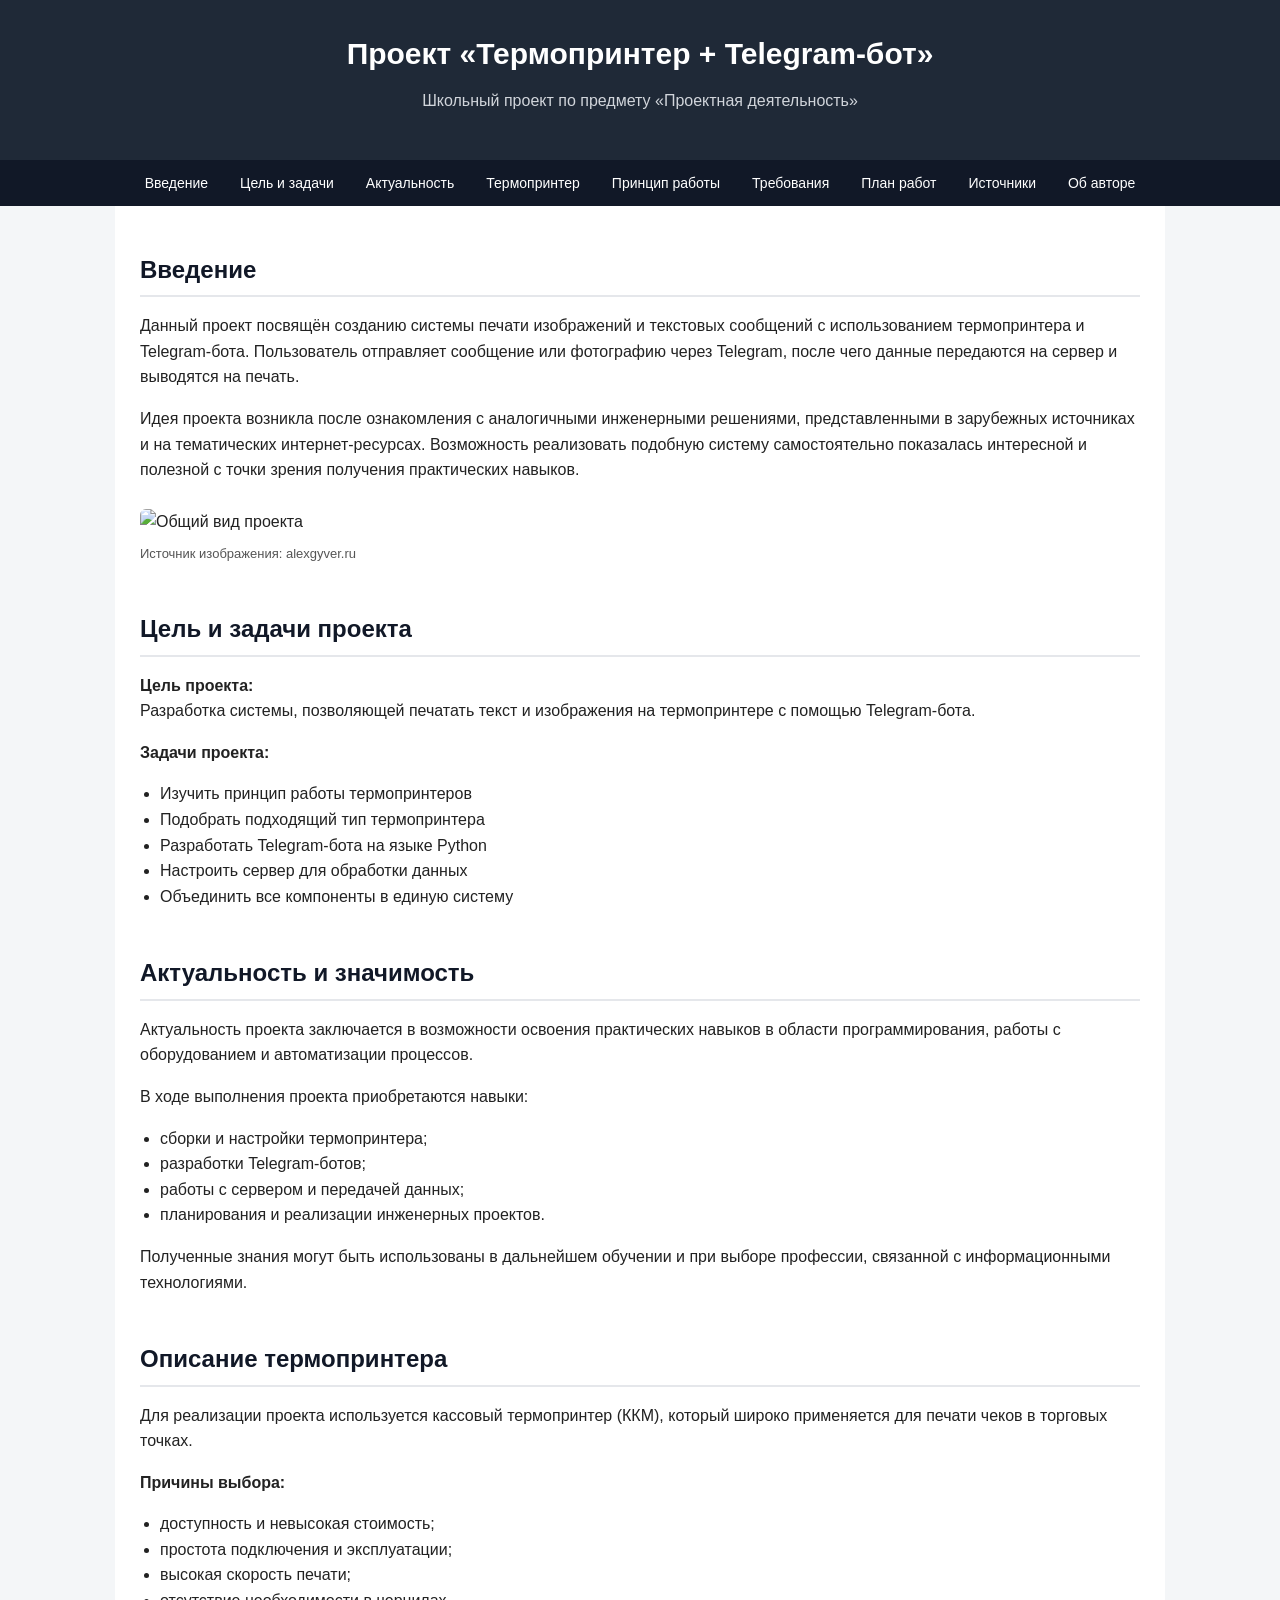
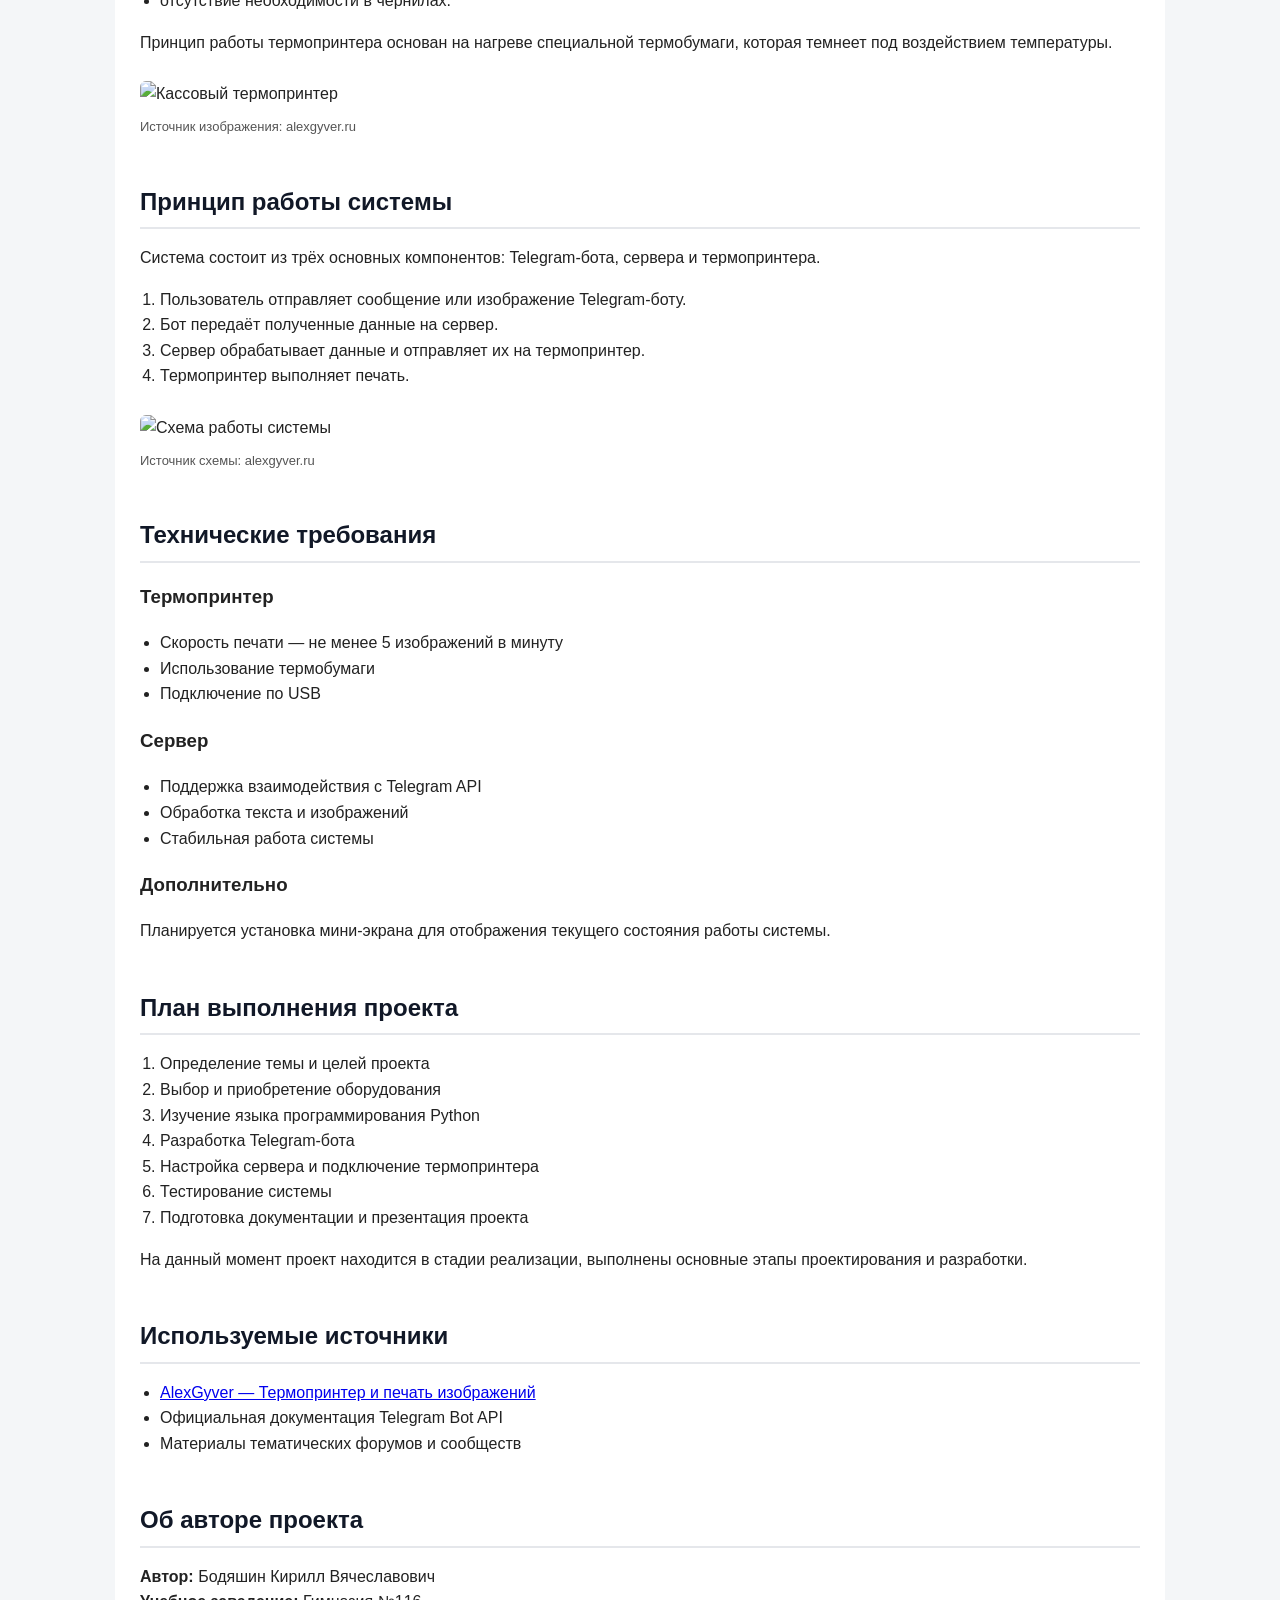
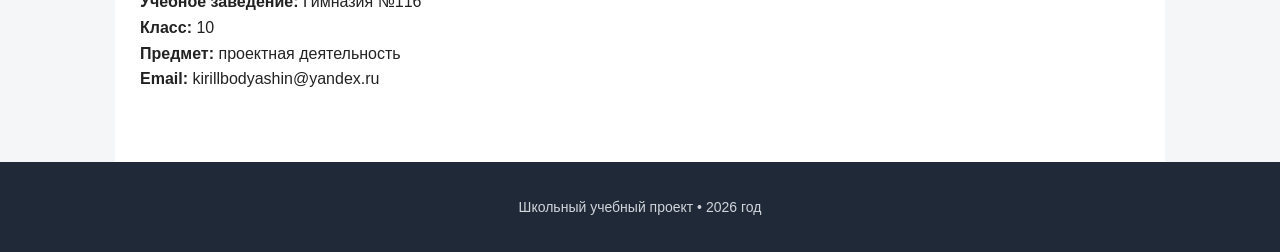
==== index.html @ ccd82d54 "Create index.html" ====
<!DOCTYPE html>
<html lang="ru">
<head>
    <meta charset="UTF-8">
    <meta name="viewport" content="width=device-width, initial-scale=1.0">
    <title>Термопринтер + Telegram-бот — школьный проект</title>

    <style>
        body {
            margin: 0;
            font-family: Arial, Helvetica, sans-serif;
            background-color: #f4f6f8;
            color: #222;
            line-height: 1.6;
        }

        header {
            background: #1f2937;
            color: #ffffff;
            padding: 30px 20px;
            text-align: center;
        }

        header h1 {
            margin: 0;
            font-size: 30px;
        }

        header p {
            margin-top: 10px;
            font-size: 16px;
            color: #d1d5db;
        }

        nav {
            background: #111827;
            display: flex;
            justify-content: center;
            flex-wrap: wrap;
        }

        nav a {
            color: #ffffff;
            text-decoration: none;
            padding: 12px 16px;
            font-size: 14px;
        }

        nav a:hover {
            background-color: #374151;
        }

        main {
            max-width: 1000px;
            margin: auto;
            background: #ffffff;
            padding: 25px;
        }

        section {
            margin-bottom: 45px;
        }

        h2 {
            color: #111827;
            border-bottom: 2px solid #e5e7eb;
            padding-bottom: 6px;
            margin-bottom: 15px;
        }

        ul, ol {
            padding-left: 20px;
        }

        img {
            max-width: 100%;
            border-radius: 6px;
            margin: 10px 0;
        }

        .caption {
            font-size: 13px;
            color: #555;
        }

        footer {
            background: #1f2937;
            color: #d1d5db;
            text-align: center;
            padding: 20px;
            font-size: 14px;
        }
    </style>
</head>

<body>

<header>
    <h1>Проект «Термопринтер + Telegram-бот»</h1>
    <p>Школьный проект по предмету «Проектная деятельность»</p>
</header>

<nav>
    <a href="#intro">Введение</a>
    <a href="#goal">Цель и задачи</a>
    <a href="#relevance">Актуальность</a>
    <a href="#printer">Термопринтер</a>
    <a href="#system">Принцип работы</a>
    <a href="#requirements">Требования</a>
    <a href="#plan">План работ</a>
    <a href="#sources">Источники</a>
    <a href="#author">Об авторе</a>
</nav>

<main>

<section id="intro">
    <h2>Введение</h2>
    <p>
        Данный проект посвящён созданию системы печати изображений и текстовых сообщений
        с использованием термопринтера и Telegram-бота. Пользователь отправляет сообщение
        или фотографию через Telegram, после чего данные передаются на сервер и выводятся
        на печать.
    </p>
    <p>
        Идея проекта возникла после ознакомления с аналогичными инженерными решениями,
        представленными в зарубежных источниках и на тематических интернет-ресурсах.
        Возможность реализовать подобную систему самостоятельно показалась интересной
        и полезной с точки зрения получения практических навыков.
    </p>

    <!-- Вставь изображение проекта -->
    <img src="images/project.jpg" alt="Общий вид проекта">
    <div class="caption">Источник изображения: alexgyver.ru</div>
</section>

<section id="goal">
    <h2>Цель и задачи проекта</h2>

    <p><strong>Цель проекта:</strong><br>
        Разработка системы, позволяющей печатать текст и изображения на термопринтере
        с помощью Telegram-бота.
    </p>

    <p><strong>Задачи проекта:</strong></p>
    <ul>
        <li>Изучить принцип работы термопринтеров</li>
        <li>Подобрать подходящий тип термопринтера</li>
        <li>Разработать Telegram-бота на языке Python</li>
        <li>Настроить сервер для обработки данных</li>
        <li>Объединить все компоненты в единую систему</li>
    </ul>
</section>

<section id="relevance">
    <h2>Актуальность и значимость</h2>

    <p>
        Актуальность проекта заключается в возможности освоения практических навыков
        в области программирования, работы с оборудованием и автоматизации процессов.
    </p>

    <p>
        В ходе выполнения проекта приобретаются навыки:
    </p>
    <ul>
        <li>сборки и настройки термопринтера;</li>
        <li>разработки Telegram-ботов;</li>
        <li>работы с сервером и передачей данных;</li>
        <li>планирования и реализации инженерных проектов.</li>
    </ul>

    <p>
        Полученные знания могут быть использованы в дальнейшем обучении и при выборе
        профессии, связанной с информационными технологиями.
    </p>
</section>

<section id="printer">
    <h2>Описание термопринтера</h2>

    <p>
        Для реализации проекта используется кассовый термопринтер (ККМ),
        который широко применяется для печати чеков в торговых точках.
    </p>

    <p><strong>Причины выбора:</strong></p>
    <ul>
        <li>доступность и невысокая стоимость;</li>
        <li>простота подключения и эксплуатации;</li>
        <li>высокая скорость печати;</li>
        <li>отсутствие необходимости в чернилах.</li>
    </ul>

    <p>
        Принцип работы термопринтера основан на нагреве специальной термобумаги,
        которая темнеет под воздействием температуры.
    </p>

    <!-- Фото принтера -->
    <img src="images/printer.jpg" alt="Кассовый термопринтер">
    <div class="caption">Источник изображения: alexgyver.ru</div>
</section>

<section id="system">
    <h2>Принцип работы системы</h2>

    <p>
        Система состоит из трёх основных компонентов: Telegram-бота, сервера
        и термопринтера.
    </p>

    <ol>
        <li>Пользователь отправляет сообщение или изображение Telegram-боту.</li>
        <li>Бот передаёт полученные данные на сервер.</li>
        <li>Сервер обрабатывает данные и отправляет их на термопринтер.</li>
        <li>Термопринтер выполняет печать.</li>
    </ol>

    <!-- Схема -->
    <img src="images/scheme.jpg" alt="Схема работы системы">
    <div class="caption">Источник схемы: alexgyver.ru</div>
</section>

<section id="requirements">
    <h2>Технические требования</h2>

    <h3>Термопринтер</h3>
    <ul>
        <li>Скорость печати — не менее 5 изображений в минуту</li>
        <li>Использование термобумаги</li>
        <li>Подключение по USB</li>
    </ul>

    <h3>Сервер</h3>
    <ul>
        <li>Поддержка взаимодействия с Telegram API</li>
        <li>Обработка текста и изображений</li>
        <li>Стабильная работа системы</li>
    </ul>

    <h3>Дополнительно</h3>
    <p>
        Планируется установка мини-экрана для отображения текущего состояния работы системы.
    </p>
</section>

<section id="plan">
    <h2>План выполнения проекта</h2>

    <ol>
        <li>Определение темы и целей проекта</li>
        <li>Выбор и приобретение оборудования</li>
        <li>Изучение языка программирования Python</li>
        <li>Разработка Telegram-бота</li>
        <li>Настройка сервера и подключение термопринтера</li>
        <li>Тестирование системы</li>
        <li>Подготовка документации и презентация проекта</li>
    </ol>

    <p>
        На данный момент проект находится в стадии реализации,
        выполнены основные этапы проектирования и разработки.
    </p>
</section>

<section id="sources">
    <h2>Используемые источники</h2>

    <ul>
        <li>
            <a href="https://alexgyver.ru/printer1/" target="_blank">
                AlexGyver — Термопринтер и печать изображений
            </a>
        </li>
        <li>Официальная документация Telegram Bot API</li>
        <li>Материалы тематических форумов и сообществ</li>
    </ul>
</section>

<section id="author">
    <h2>Об авторе проекта</h2>

    <p>
        <strong>Автор:</strong> Бодяшин Кирилл Вячеславович<br>
        <strong>Учебное заведение:</strong> Гимназия №116<br>
        <strong>Класс:</strong> 10<br>
        <strong>Предмет:</strong> проектная деятельность<br>
        <strong>Email:</strong> kirillbodyashin@yandex.ru
    </p>
</section>

</main>

<footer>
    <p>Школьный учебный проект • 2026 год</p>
</footer>

</body>
</html>
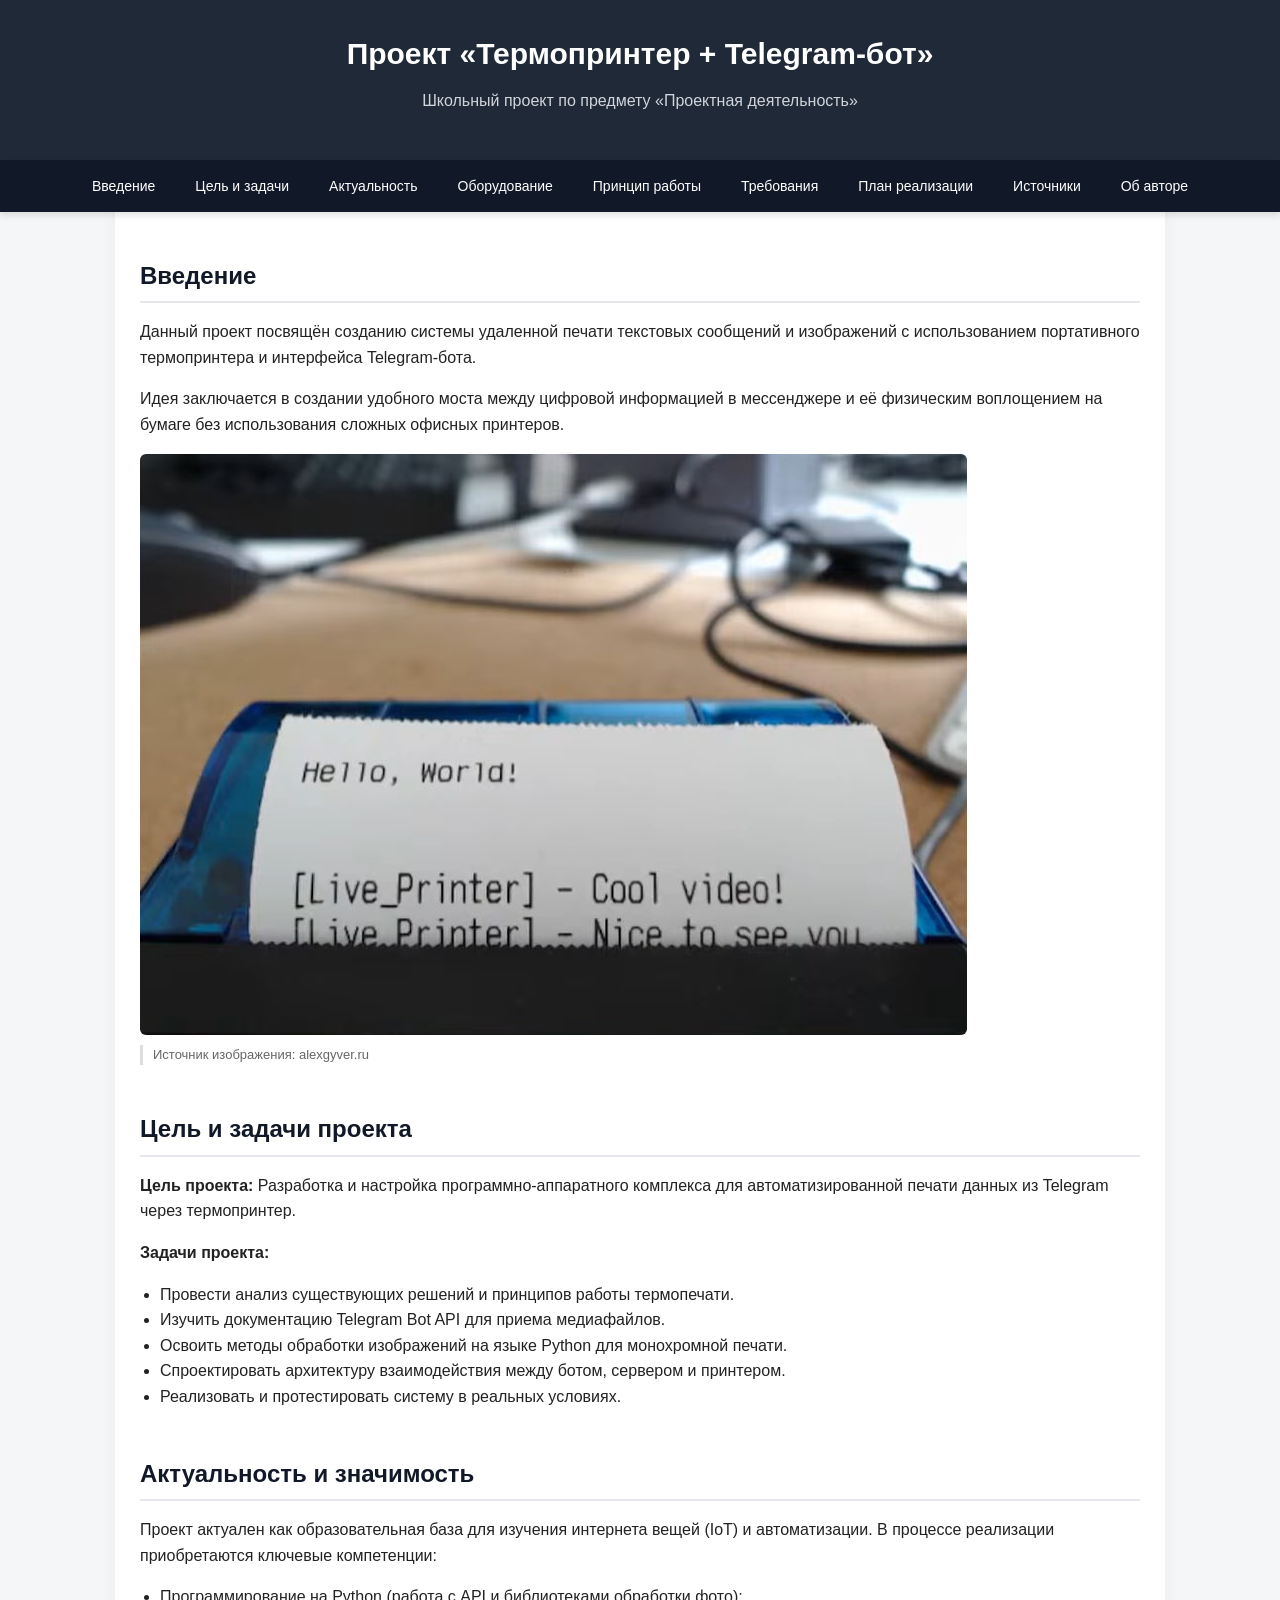
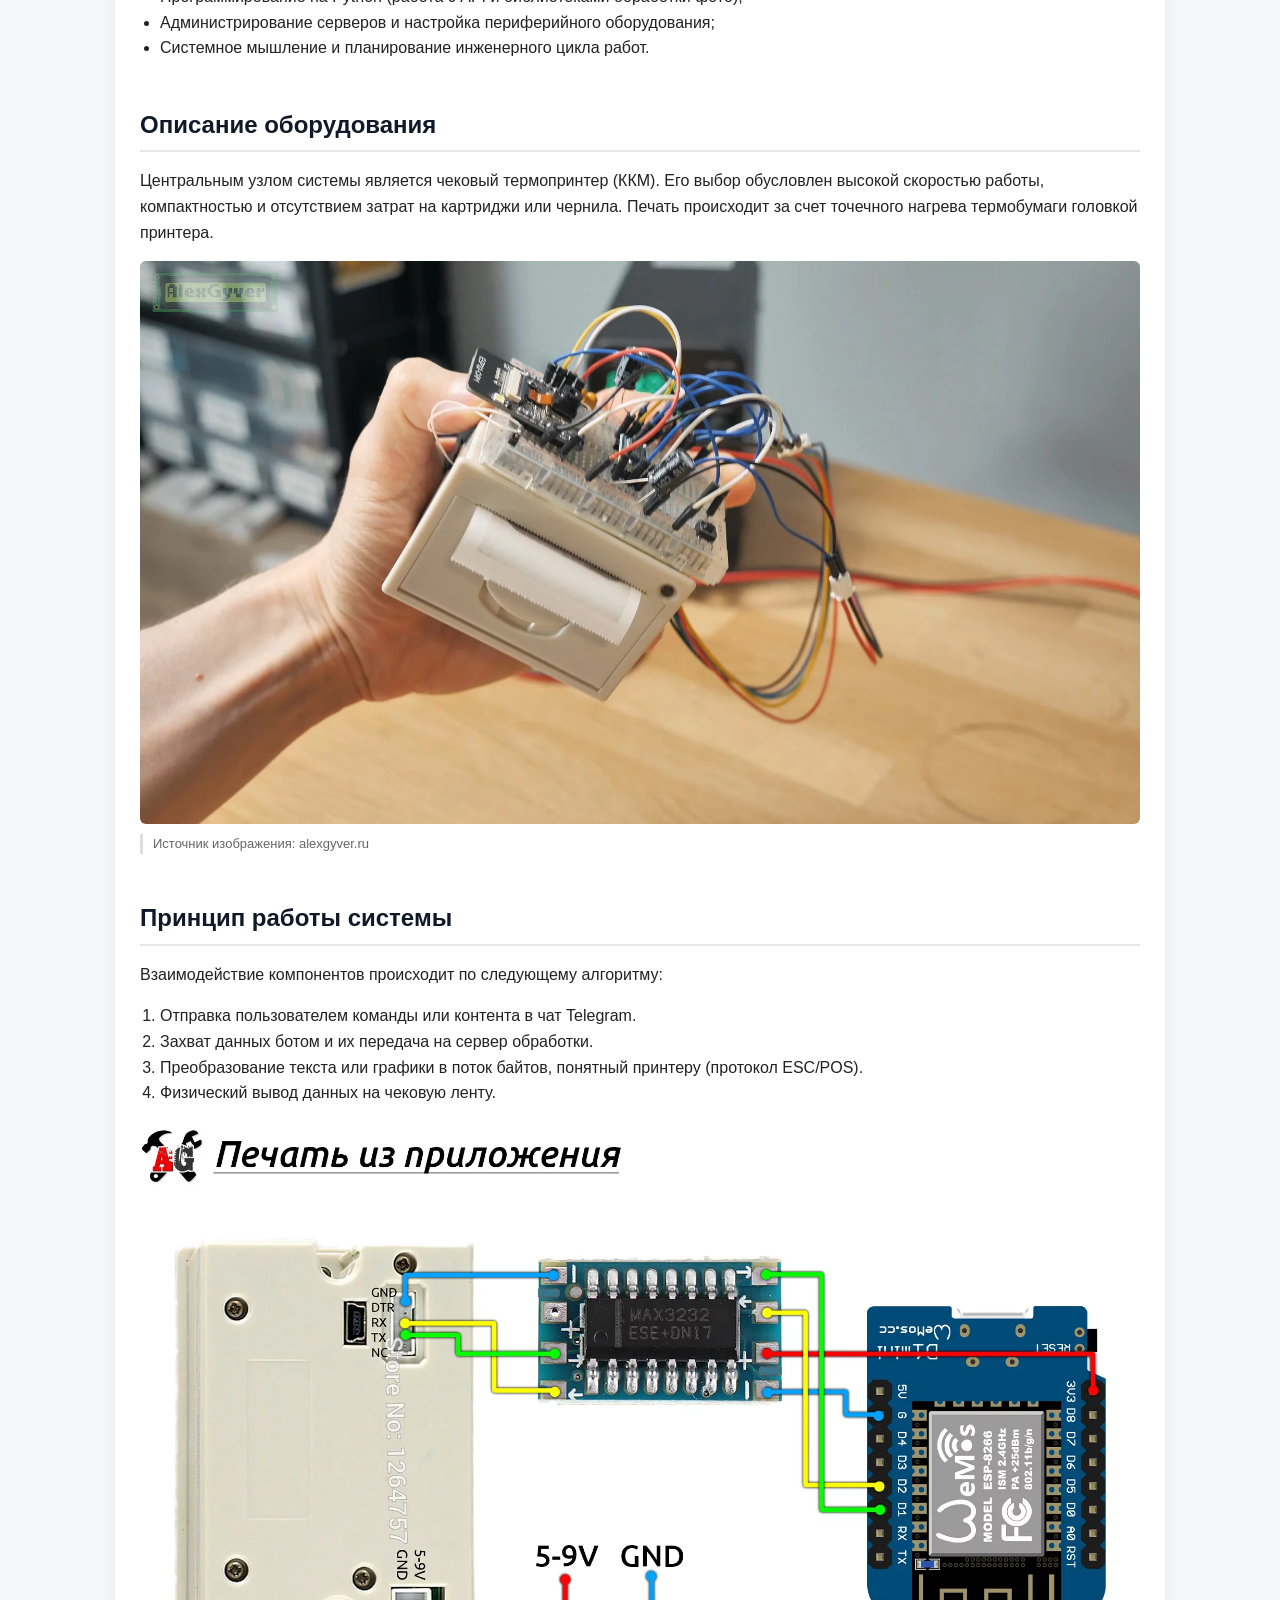
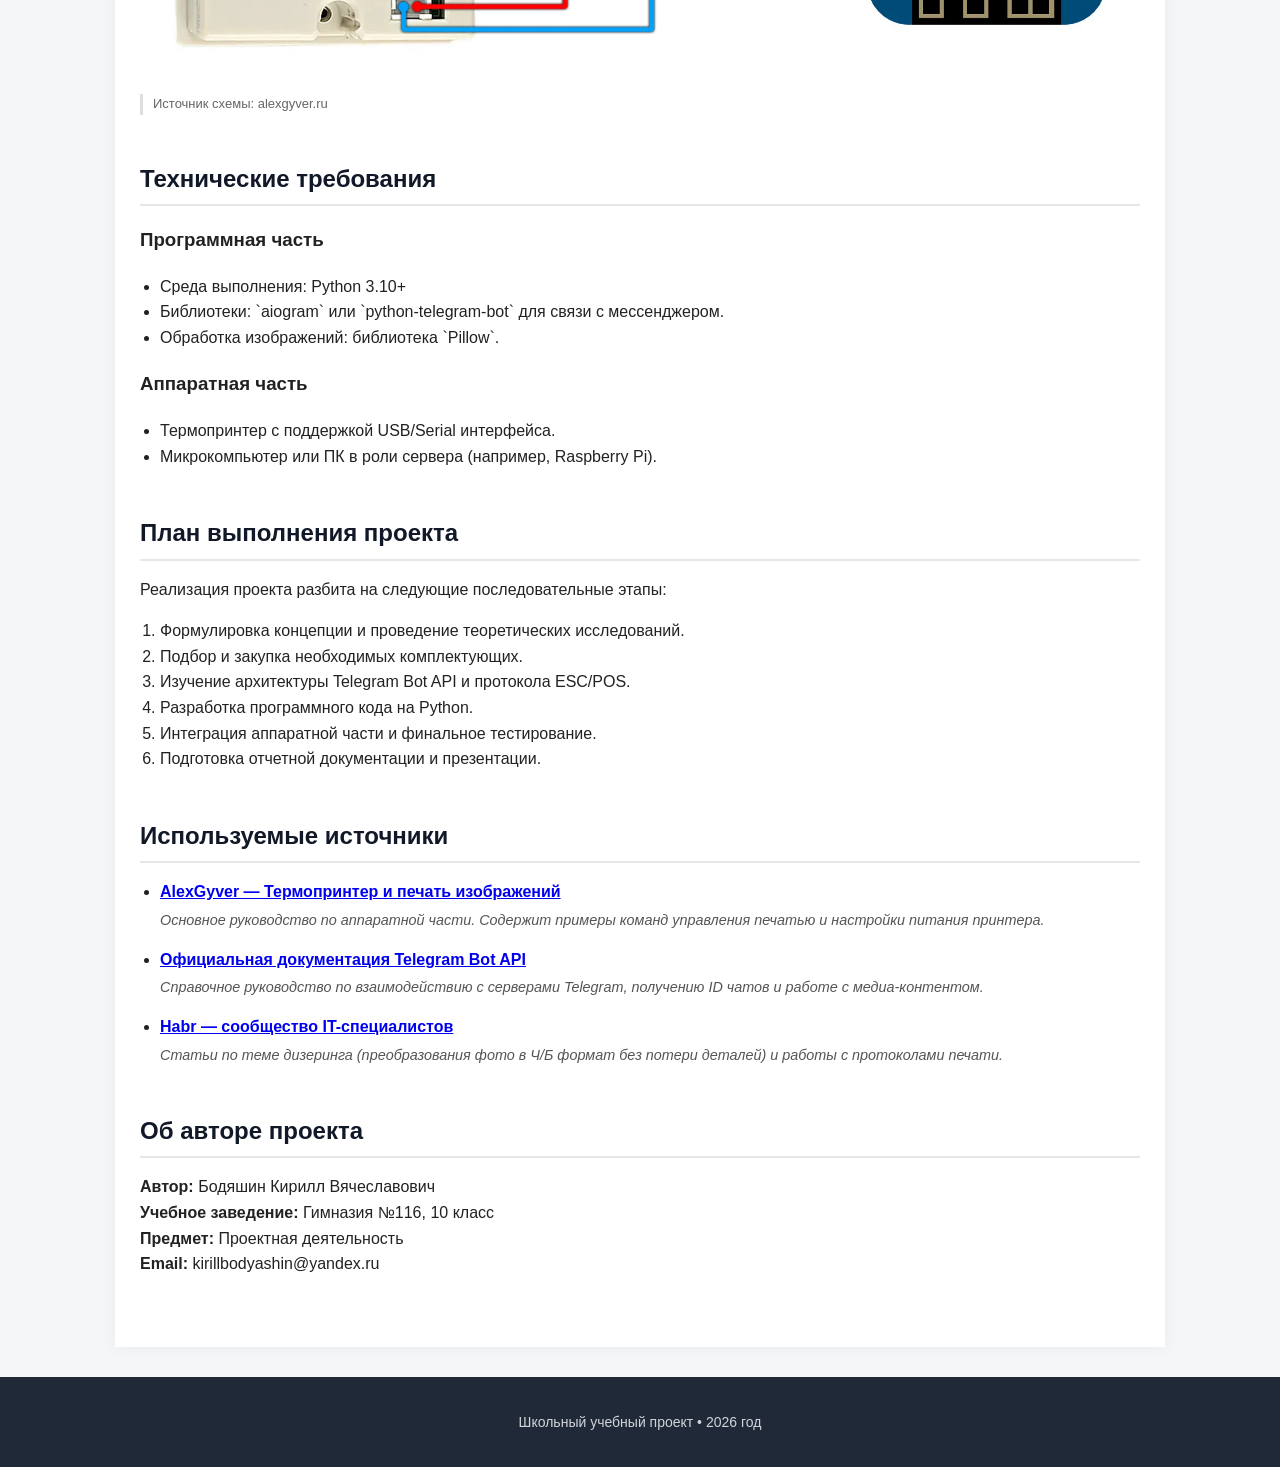
==== commit 1f119852: "Update index.html" ====
--- a/index.html
+++ b/index.html
@@ -6,6 +6,10 @@
     <title>Термопринтер + Telegram-бот — школьный проект</title>
 
     <style>
+        html {
+            scroll-behavior: smooth;
+        }
+
         body {
             margin: 0;
             font-family: Arial, Helvetica, sans-serif;
@@ -37,13 +41,18 @@
             display: flex;
             justify-content: center;
             flex-wrap: wrap;
+            position: sticky;
+            top: 0;
+            z-index: 1000;
+            box-shadow: 0 4px 6px rgba(0,0,0,0.1);
         }
 
         nav a {
             color: #ffffff;
             text-decoration: none;
-            padding: 12px 16px;
+            padding: 15px 20px;
             font-size: 14px;
+            transition: background 0.3s;
         }
 
         nav a:hover {
@@ -55,10 +64,12 @@
             margin: auto;
             background: #ffffff;
             padding: 25px;
+            box-shadow: 0 0 15px rgba(0,0,0,0.05);
         }
 
         section {
             margin-bottom: 45px;
+            scroll-margin-top: 70px; 
         }
 
         h2 {
@@ -72,15 +83,31 @@
             padding-left: 20px;
         }
 
+        .source-list li {
+            margin-bottom: 15px;
+        }
+        
+        .source-desc {
+            display: block;
+            font-size: 0.9em;
+            color: #555;
+            margin-top: 4px;
+            font-style: italic;
+        }
+
         img {
             max-width: 100%;
             border-radius: 6px;
             margin: 10px 0;
+            display: block;
         }
 
         .caption {
             font-size: 13px;
-            color: #555;
+            color: #666;
+            margin-bottom: 10px;
+            border-left: 3px solid #ddd;
+            padding-left: 10px;
         }
 
         footer {
@@ -89,6 +116,12 @@
             text-align: center;
             padding: 20px;
             font-size: 14px;
+            margin-top: 30px;
+        }
+        
+        footer a {
+            color: #9ca3af;
+            text-decoration: none;
         }
     </style>
 </head>
@@ -104,10 +137,10 @@
     <a href="#intro">Введение</a>
     <a href="#goal">Цель и задачи</a>
     <a href="#relevance">Актуальность</a>
-    <a href="#printer">Термопринтер</a>
+    <a href="#printer">Оборудование</a>
     <a href="#system">Принцип работы</a>
     <a href="#requirements">Требования</a>
-    <a href="#plan">План работ</a>
+    <a href="#plan">План реализации</a>
     <a href="#sources">Источники</a>
     <a href="#author">Об авторе</a>
 </nav>
@@ -117,19 +150,14 @@
 <section id="intro">
     <h2>Введение</h2>
     <p>
-        Данный проект посвящён созданию системы печати изображений и текстовых сообщений
-        с использованием термопринтера и Telegram-бота. Пользователь отправляет сообщение
-        или фотографию через Telegram, после чего данные передаются на сервер и выводятся
-        на печать.
-    </p>
-    <p>
-        Идея проекта возникла после ознакомления с аналогичными инженерными решениями,
-        представленными в зарубежных источниках и на тематических интернет-ресурсах.
-        Возможность реализовать подобную систему самостоятельно показалась интересной
-        и полезной с точки зрения получения практических навыков.
-    </p>
-
-    <!-- Вставь изображение проекта -->
+        Данный проект посвящён созданию системы удаленной печати текстовых сообщений и изображений 
+        с использованием портативного термопринтера и интерфейса Telegram-бота. 
+    </p>
+    <p>
+        Идея заключается в создании удобного моста между цифровой информацией в мессенджере 
+        и её физическим воплощением на бумаге без использования сложных офисных принтеров.
+    </p>
+
     <img src="images/project.jpg" alt="Общий вид проекта">
     <div class="caption">Источник изображения: alexgyver.ru</div>
 </section>
@@ -137,18 +165,15 @@
 <section id="goal">
     <h2>Цель и задачи проекта</h2>
 
-    <p><strong>Цель проекта:</strong><br>
-        Разработка системы, позволяющей печатать текст и изображения на термопринтере
-        с помощью Telegram-бота.
-    </p>
+    <p><strong>Цель проекта:</strong> Разработка и настройка программно-аппаратного комплекса для автоматизированной печати данных из Telegram через термопринтер.</p>
 
     <p><strong>Задачи проекта:</strong></p>
     <ul>
-        <li>Изучить принцип работы термопринтеров</li>
-        <li>Подобрать подходящий тип термопринтера</li>
-        <li>Разработать Telegram-бота на языке Python</li>
-        <li>Настроить сервер для обработки данных</li>
-        <li>Объединить все компоненты в единую систему</li>
+        <li>Провести анализ существующих решений и принципов работы термопечати.</li>
+        <li>Изучить документацию Telegram Bot API для приема медиафайлов.</li>
+        <li>Освоить методы обработки изображений на языке Python для монохромной печати.</li>
+        <li>Спроектировать архитектуру взаимодействия между ботом, сервером и принтером.</li>
+        <li>Реализовать и протестировать систему в реальных условиях.</li>
     </ul>
 </section>
 
@@ -156,48 +181,25 @@
     <h2>Актуальность и значимость</h2>
 
     <p>
-        Актуальность проекта заключается в возможности освоения практических навыков
-        в области программирования, работы с оборудованием и автоматизации процессов.
-    </p>
-
-    <p>
-        В ходе выполнения проекта приобретаются навыки:
-    </p>
-    <ul>
-        <li>сборки и настройки термопринтера;</li>
-        <li>разработки Telegram-ботов;</li>
-        <li>работы с сервером и передачей данных;</li>
-        <li>планирования и реализации инженерных проектов.</li>
-    </ul>
-
-    <p>
-        Полученные знания могут быть использованы в дальнейшем обучении и при выборе
-        профессии, связанной с информационными технологиями.
-    </p>
+        Проект актуален как образовательная база для изучения интернета вещей (IoT) и автоматизации. 
+        В процессе реализации приобретаются ключевые компетенции:
+    </p>
+    <ul>
+        <li>Программирование на Python (работа с API и библиотеками обработки фото);</li>
+        <li>Администрирование серверов и настройка периферийного оборудования;</li>
+        <li>Системное мышление и планирование инженерного цикла работ.</li>
+    </ul>
 </section>
 
 <section id="printer">
-    <h2>Описание термопринтера</h2>
-
-    <p>
-        Для реализации проекта используется кассовый термопринтер (ККМ),
-        который широко применяется для печати чеков в торговых точках.
-    </p>
-
-    <p><strong>Причины выбора:</strong></p>
-    <ul>
-        <li>доступность и невысокая стоимость;</li>
-        <li>простота подключения и эксплуатации;</li>
-        <li>высокая скорость печати;</li>
-        <li>отсутствие необходимости в чернилах.</li>
-    </ul>
-
-    <p>
-        Принцип работы термопринтера основан на нагреве специальной термобумаги,
-        которая темнеет под воздействием температуры.
-    </p>
-
-    <!-- Фото принтера -->
+    <h2>Описание оборудования</h2>
+
+    <p>
+        Центральным узлом системы является чековый термопринтер (ККМ). Его выбор обусловлен 
+        высокой скоростью работы, компактностью и отсутствием затрат на картриджи или чернила. 
+        Печать происходит за счет точечного нагрева термобумаги головкой принтера.
+    </p>
+
     <img src="images/printer.jpg" alt="Кассовый термопринтер">
     <div class="caption">Источник изображения: alexgyver.ru</div>
 </section>
@@ -205,19 +207,14 @@
 <section id="system">
     <h2>Принцип работы системы</h2>
 
-    <p>
-        Система состоит из трёх основных компонентов: Telegram-бота, сервера
-        и термопринтера.
-    </p>
-
+    <p>Взаимодействие компонентов происходит по следующему алгоритму:</p>
     <ol>
-        <li>Пользователь отправляет сообщение или изображение Telegram-боту.</li>
-        <li>Бот передаёт полученные данные на сервер.</li>
-        <li>Сервер обрабатывает данные и отправляет их на термопринтер.</li>
-        <li>Термопринтер выполняет печать.</li>
+        <li>Отправка пользователем команды или контента в чат Telegram.</li>
+        <li>Захват данных ботом и их передача на сервер обработки.</li>
+        <li>Преобразование текста или графики в поток байтов, понятный принтеру (протокол ESC/POS).</li>
+        <li>Физический вывод данных на чековую ленту.</li>
     </ol>
 
-    <!-- Схема -->
     <img src="images/scheme.jpg" alt="Схема работы системы">
     <div class="caption">Источник схемы: alexgyver.ru</div>
 </section>
@@ -225,56 +222,49 @@
 <section id="requirements">
     <h2>Технические требования</h2>
 
-    <h3>Термопринтер</h3>
-    <ul>
-        <li>Скорость печати — не менее 5 изображений в минуту</li>
-        <li>Использование термобумаги</li>
-        <li>Подключение по USB</li>
-    </ul>
-
-    <h3>Сервер</h3>
-    <ul>
-        <li>Поддержка взаимодействия с Telegram API</li>
-        <li>Обработка текста и изображений</li>
-        <li>Стабильная работа системы</li>
-    </ul>
-
-    <h3>Дополнительно</h3>
-    <p>
-        Планируется установка мини-экрана для отображения текущего состояния работы системы.
-    </p>
+    <h3>Программная часть</h3>
+    <ul>
+        <li>Среда выполнения: Python 3.10+</li>
+        <li>Библиотеки: `aiogram` или `python-telegram-bot` для связи с мессенджером.</li>
+        <li>Обработка изображений: библиотека `Pillow`.</li>
+    </ul>
+
+    <h3>Аппаратная часть</h3>
+    <ul>
+        <li>Термопринтер с поддержкой USB/Serial интерфейса.</li>
+        <li>Микрокомпьютер или ПК в роли сервера (например, Raspberry Pi).</li>
+    </ul>
 </section>
 
 <section id="plan">
     <h2>План выполнения проекта</h2>
-
+    <p>Реализация проекта разбита на следующие последовательные этапы:</p>
     <ol>
-        <li>Определение темы и целей проекта</li>
-        <li>Выбор и приобретение оборудования</li>
-        <li>Изучение языка программирования Python</li>
-        <li>Разработка Telegram-бота</li>
-        <li>Настройка сервера и подключение термопринтера</li>
-        <li>Тестирование системы</li>
-        <li>Подготовка документации и презентация проекта</li>
+        <li>Формулировка концепции и проведение теоретических исследований.</li>
+        <li>Подбор и закупка необходимых комплектующих.</li>
+        <li>Изучение архитектуры Telegram Bot API и протокола ESC/POS.</li>
+        <li>Разработка программного кода на Python.</li>
+        <li>Интеграция аппаратной части и финальное тестирование.</li>
+        <li>Подготовка отчетной документации и презентации.</li>
     </ol>
-
-    <p>
-        На данный момент проект находится в стадии реализации,
-        выполнены основные этапы проектирования и разработки.
-    </p>
 </section>
 
 <section id="sources">
     <h2>Используемые источники</h2>
 
-    <ul>
+    <ul class="source-list">
         <li>
-            <a href="https://alexgyver.ru/printer1/" target="_blank">
-                AlexGyver — Термопринтер и печать изображений
-            </a>
+            <a href="https://alexgyver.ru/printer1/" target="_blank"><strong>AlexGyver — Термопринтер и печать изображений</strong></a>
+            <span class="source-desc">Основное руководство по аппаратной части. Содержит примеры команд управления печатью и настройки питания принтера.</span>
         </li>
-        <li>Официальная документация Telegram Bot API</li>
-        <li>Материалы тематических форумов и сообществ</li>
+        <li>
+            <a href="https://core.telegram.org/bots/api" target="_blank"><strong>Официальная документация Telegram Bot API</strong></a>
+            <span class="source-desc">Справочное руководство по взаимодействию с серверами Telegram, получению ID чатов и работе с медиа-контентом.</span>
+        </li>
+        <li>
+            <a href="https://habr.com/" target="_blank"><strong>Habr — сообщество IT-специалистов</strong></a>
+            <span class="source-desc">Статьи по теме дизеринга (преобразования фото в Ч/Б формат без потери деталей) и работы с протоколами печати.</span>
+        </li>
     </ul>
 </section>
 
@@ -283,9 +273,8 @@
 
     <p>
         <strong>Автор:</strong> Бодяшин Кирилл Вячеславович<br>
-        <strong>Учебное заведение:</strong> Гимназия №116<br>
-        <strong>Класс:</strong> 10<br>
-        <strong>Предмет:</strong> проектная деятельность<br>
+        <strong>Учебное заведение:</strong> Гимназия №116, 10 класс<br>
+        <strong>Предмет:</strong> Проектная деятельность<br>
         <strong>Email:</strong> kirillbodyashin@yandex.ru
     </p>
 </section>
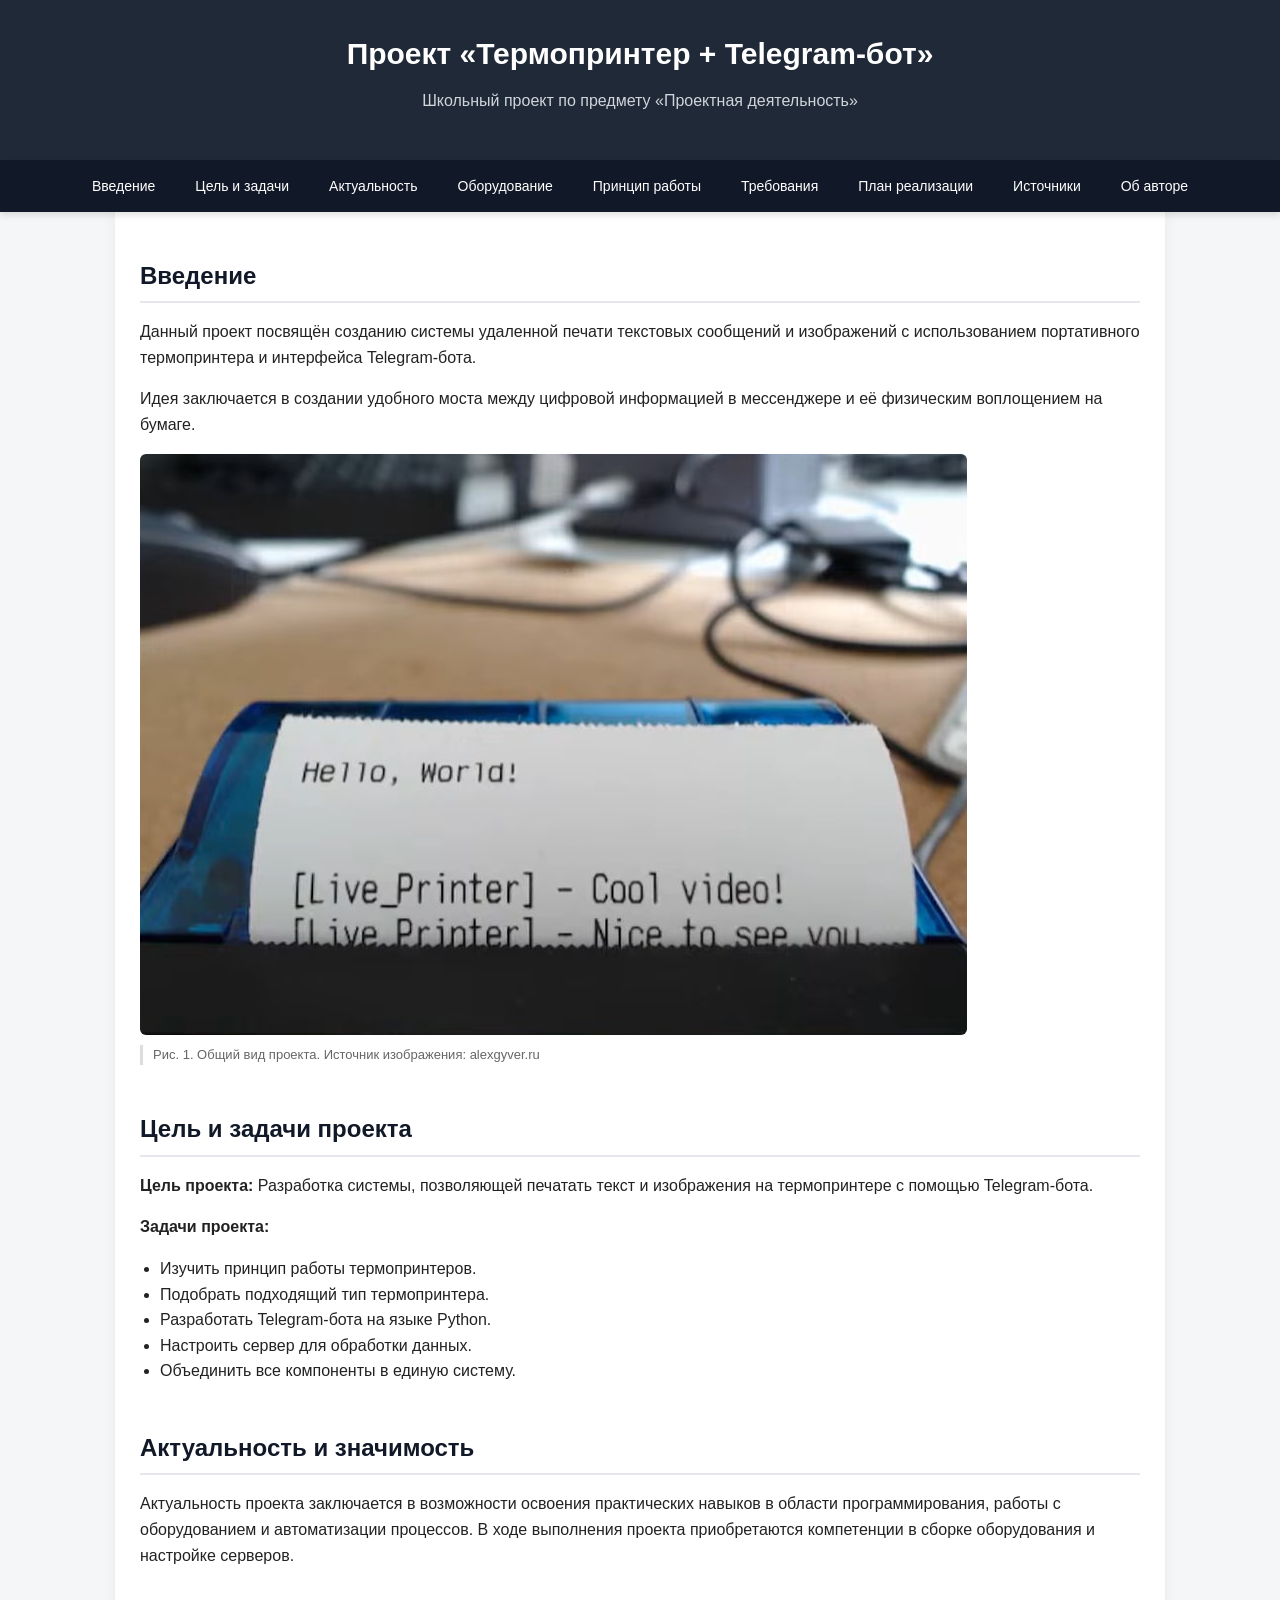
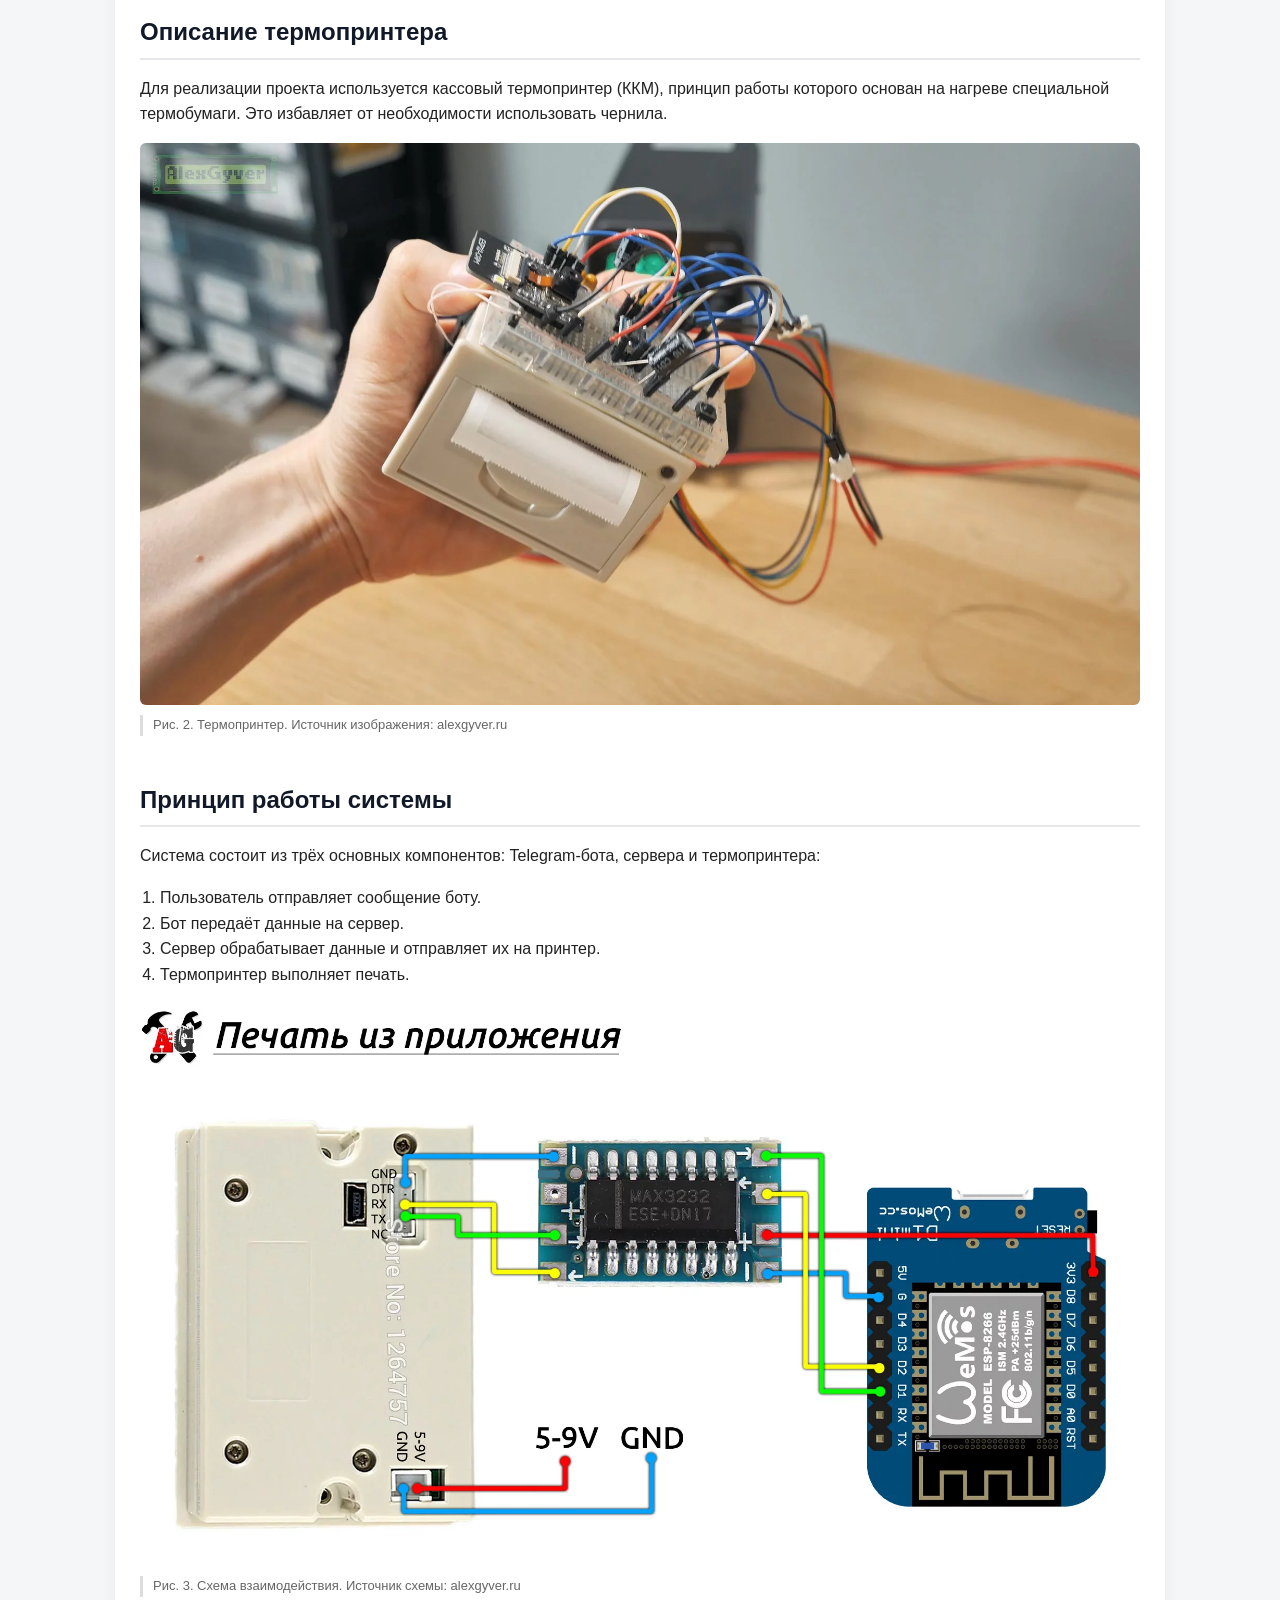
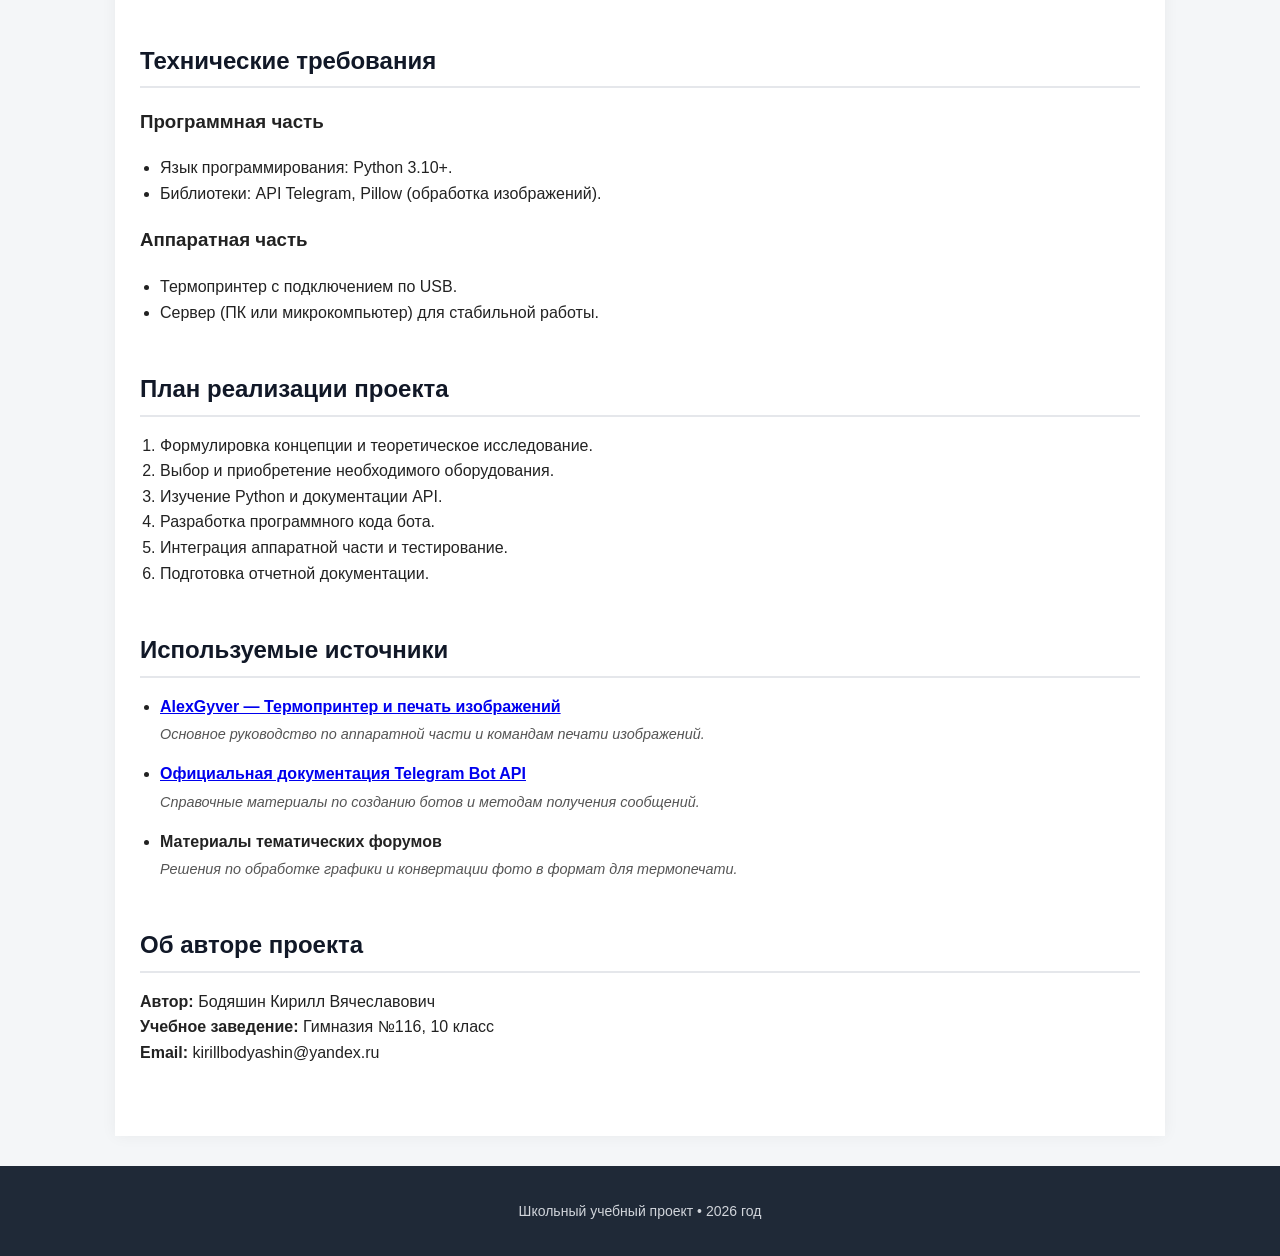
==== commit 72036386: "Update index.html" ====
--- a/index.html
+++ b/index.html
@@ -6,6 +6,7 @@
     <title>Термопринтер + Telegram-бот — школьный проект</title>
 
     <style>
+        /* Плавная прокрутка к разделам */
         html {
             scroll-behavior: smooth;
         }
@@ -36,15 +37,23 @@
             color: #d1d5db;
         }
 
+        /* ИСПРАВЛЕННАЯ НАВИГАЦИЯ: горизонтальный скролл на мобильных */
         nav {
             background: #111827;
             display: flex;
-            justify-content: center;
-            flex-wrap: wrap;
+            justify-content: center; /* Центрируем на ПК */
+            overflow-x: auto;        /* Скролл на мобильных */
+            white-space: nowrap;      /* Ссылки в одну строку */
             position: sticky;
             top: 0;
             z-index: 1000;
             box-shadow: 0 4px 6px rgba(0,0,0,0.1);
+            -webkit-overflow-scrolling: touch;
+        }
+
+        /* Прячем некрасивый скроллбар */
+        nav::-webkit-scrollbar {
+            display: none;
         }
 
         nav a {
@@ -52,7 +61,9 @@
             text-decoration: none;
             padding: 15px 20px;
             font-size: 14px;
+            display: inline-block;
             transition: background 0.3s;
+            flex-shrink: 0; /* Чтобы ссылки не сжимались */
         }
 
         nav a:hover {
@@ -69,7 +80,7 @@
 
         section {
             margin-bottom: 45px;
-            scroll-margin-top: 70px; 
+            scroll-margin-top: 70px; /* Чтобы заголовок не заезжал под меню при прокрутке */
         }
 
         h2 {
@@ -83,16 +94,17 @@
             padding-left: 20px;
         }
 
-        .source-list li {
-            margin-bottom: 15px;
-        }
-        
+        /* Аннотации для источников */
         .source-desc {
             display: block;
             font-size: 0.9em;
             color: #555;
             margin-top: 4px;
             font-style: italic;
+        }
+
+        .source-list li {
+            margin-bottom: 15px;
         }
 
         img {
@@ -118,10 +130,15 @@
             font-size: 14px;
             margin-top: 30px;
         }
-        
-        footer a {
-            color: #9ca3af;
-            text-decoration: none;
+
+        /* Адаптивность для очень маленьких экранов */
+        @media (max-width: 600px) {
+            nav {
+                justify-content: flex-start; /* На мобильных сдвигаем влево для скролла */
+            }
+            header h1 {
+                font-size: 24px;
+            }
         }
     </style>
 </head>
@@ -151,130 +168,111 @@
     <h2>Введение</h2>
     <p>
         Данный проект посвящён созданию системы удаленной печати текстовых сообщений и изображений 
-        с использованием портативного термопринтера и интерфейса Telegram-бота. 
+        с использованием портативного термопринтера и интерфейса Telegram-бота.
     </p>
     <p>
         Идея заключается в создании удобного моста между цифровой информацией в мессенджере 
-        и её физическим воплощением на бумаге без использования сложных офисных принтеров.
+        и её физическим воплощением на бумаге.
     </p>
 
     <img src="images/project.jpg" alt="Общий вид проекта">
-    <div class="caption">Источник изображения: alexgyver.ru</div>
+    <div class="caption">Рис. 1. Общий вид проекта. Источник изображения: alexgyver.ru</div>
 </section>
 
 <section id="goal">
     <h2>Цель и задачи проекта</h2>
-
-    <p><strong>Цель проекта:</strong> Разработка и настройка программно-аппаратного комплекса для автоматизированной печати данных из Telegram через термопринтер.</p>
-
+    <p><strong>Цель проекта:</strong> Разработка системы, позволяющей печатать текст и изображения на термопринтере с помощью Telegram-бота.</p>
     <p><strong>Задачи проекта:</strong></p>
     <ul>
-        <li>Провести анализ существующих решений и принципов работы термопечати.</li>
-        <li>Изучить документацию Telegram Bot API для приема медиафайлов.</li>
-        <li>Освоить методы обработки изображений на языке Python для монохромной печати.</li>
-        <li>Спроектировать архитектуру взаимодействия между ботом, сервером и принтером.</li>
-        <li>Реализовать и протестировать систему в реальных условиях.</li>
+        <li>Изучить принцип работы термопринтеров.</li>
+        <li>Подобрать подходящий тип термопринтера.</li>
+        <li>Разработать Telegram-бота на языке Python.</li>
+        <li>Настроить сервер для обработки данных.</li>
+        <li>Объединить все компоненты в единую систему.</li>
     </ul>
 </section>
 
 <section id="relevance">
     <h2>Актуальность и значимость</h2>
-
-    <p>
-        Проект актуален как образовательная база для изучения интернета вещей (IoT) и автоматизации. 
-        В процессе реализации приобретаются ключевые компетенции:
-    </p>
-    <ul>
-        <li>Программирование на Python (работа с API и библиотеками обработки фото);</li>
-        <li>Администрирование серверов и настройка периферийного оборудования;</li>
-        <li>Системное мышление и планирование инженерного цикла работ.</li>
-    </ul>
+    <p>
+        Актуальность проекта заключается в возможности освоения практических навыков 
+        в области программирования, работы с оборудованием и автоматизации процессов. 
+        В ходе выполнения проекта приобретаются компетенции в сборке оборудования и настройке серверов.
+    </p>
 </section>
 
 <section id="printer">
-    <h2>Описание оборудования</h2>
-
-    <p>
-        Центральным узлом системы является чековый термопринтер (ККМ). Его выбор обусловлен 
-        высокой скоростью работы, компактностью и отсутствием затрат на картриджи или чернила. 
-        Печать происходит за счет точечного нагрева термобумаги головкой принтера.
-    </p>
-
+    <h2>Описание термопринтера</h2>
+    <p>
+        Для реализации проекта используется кассовый термопринтер (ККМ), принцип работы которого 
+        основан на нагреве специальной термобумаги. Это избавляет от необходимости использовать чернила.
+    </p>
     <img src="images/printer.jpg" alt="Кассовый термопринтер">
-    <div class="caption">Источник изображения: alexgyver.ru</div>
+    <div class="caption">Рис. 2. Термопринтер. Источник изображения: alexgyver.ru</div>
 </section>
 
 <section id="system">
     <h2>Принцип работы системы</h2>
-
-    <p>Взаимодействие компонентов происходит по следующему алгоритму:</p>
+    <p>Система состоит из трёх основных компонентов: Telegram-бота, сервера и термопринтера:</p>
     <ol>
-        <li>Отправка пользователем команды или контента в чат Telegram.</li>
-        <li>Захват данных ботом и их передача на сервер обработки.</li>
-        <li>Преобразование текста или графики в поток байтов, понятный принтеру (протокол ESC/POS).</li>
-        <li>Физический вывод данных на чековую ленту.</li>
+        <li>Пользователь отправляет сообщение боту.</li>
+        <li>Бот передаёт данные на сервер.</li>
+        <li>Сервер обрабатывает данные и отправляет их на принтер.</li>
+        <li>Термопринтер выполняет печать.</li>
     </ol>
-
     <img src="images/scheme.jpg" alt="Схема работы системы">
-    <div class="caption">Источник схемы: alexgyver.ru</div>
+    <div class="caption">Рис. 3. Схема взаимодействия. Источник схемы: alexgyver.ru</div>
 </section>
 
 <section id="requirements">
     <h2>Технические требования</h2>
-
     <h3>Программная часть</h3>
     <ul>
-        <li>Среда выполнения: Python 3.10+</li>
-        <li>Библиотеки: `aiogram` или `python-telegram-bot` для связи с мессенджером.</li>
-        <li>Обработка изображений: библиотека `Pillow`.</li>
-    </ul>
-
+        <li>Язык программирования: Python 3.10+.</li>
+        <li>Библиотеки: API Telegram, Pillow (обработка изображений).</li>
+    </ul>
     <h3>Аппаратная часть</h3>
     <ul>
-        <li>Термопринтер с поддержкой USB/Serial интерфейса.</li>
-        <li>Микрокомпьютер или ПК в роли сервера (например, Raspberry Pi).</li>
+        <li>Термопринтер с подключением по USB.</li>
+        <li>Сервер (ПК или микрокомпьютер) для стабильной работы.</li>
     </ul>
 </section>
 
 <section id="plan">
-    <h2>План выполнения проекта</h2>
-    <p>Реализация проекта разбита на следующие последовательные этапы:</p>
+    <h2>План реализации проекта</h2>
     <ol>
-        <li>Формулировка концепции и проведение теоретических исследований.</li>
-        <li>Подбор и закупка необходимых комплектующих.</li>
-        <li>Изучение архитектуры Telegram Bot API и протокола ESC/POS.</li>
-        <li>Разработка программного кода на Python.</li>
-        <li>Интеграция аппаратной части и финальное тестирование.</li>
-        <li>Подготовка отчетной документации и презентации.</li>
+        <li>Формулировка концепции и теоретическое исследование.</li>
+        <li>Выбор и приобретение необходимого оборудования.</li>
+        <li>Изучение Python и документации API.</li>
+        <li>Разработка программного кода бота.</li>
+        <li>Интеграция аппаратной части и тестирование.</li>
+        <li>Подготовка отчетной документации.</li>
     </ol>
 </section>
 
 <section id="sources">
     <h2>Используемые источники</h2>
-
     <ul class="source-list">
         <li>
             <a href="https://alexgyver.ru/printer1/" target="_blank"><strong>AlexGyver — Термопринтер и печать изображений</strong></a>
-            <span class="source-desc">Основное руководство по аппаратной части. Содержит примеры команд управления печатью и настройки питания принтера.</span>
+            <span class="source-desc">Основное руководство по аппаратной части и командам печати изображений.</span>
         </li>
         <li>
             <a href="https://core.telegram.org/bots/api" target="_blank"><strong>Официальная документация Telegram Bot API</strong></a>
-            <span class="source-desc">Справочное руководство по взаимодействию с серверами Telegram, получению ID чатов и работе с медиа-контентом.</span>
+            <span class="source-desc">Справочные материалы по созданию ботов и методам получения сообщений.</span>
         </li>
         <li>
-            <a href="https://habr.com/" target="_blank"><strong>Habr — сообщество IT-специалистов</strong></a>
-            <span class="source-desc">Статьи по теме дизеринга (преобразования фото в Ч/Б формат без потери деталей) и работы с протоколами печати.</span>
+            <strong>Материалы тематических форумов</strong>
+            <span class="source-desc">Решения по обработке графики и конвертации фото в формат для термопечати.</span>
         </li>
     </ul>
 </section>
 
 <section id="author">
     <h2>Об авторе проекта</h2>
-
     <p>
         <strong>Автор:</strong> Бодяшин Кирилл Вячеславович<br>
         <strong>Учебное заведение:</strong> Гимназия №116, 10 класс<br>
-        <strong>Предмет:</strong> Проектная деятельность<br>
         <strong>Email:</strong> kirillbodyashin@yandex.ru
     </p>
 </section>
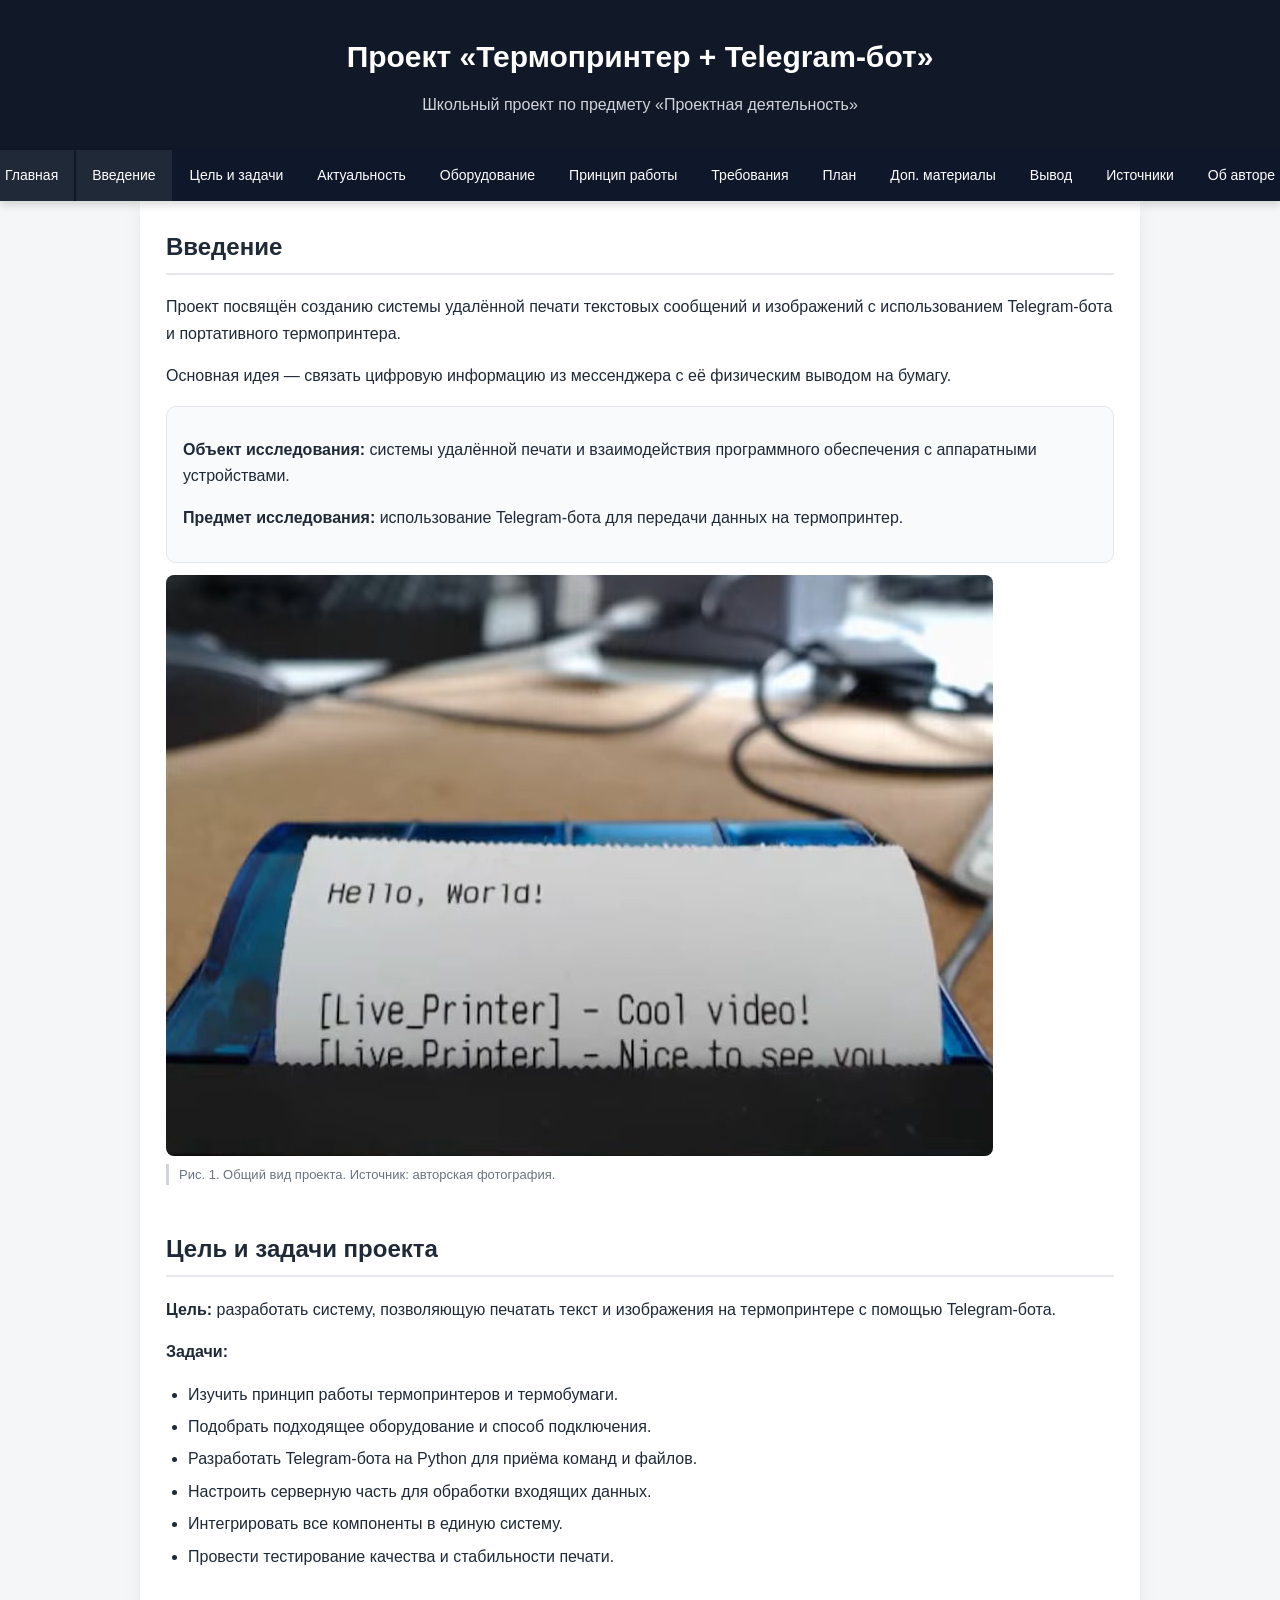
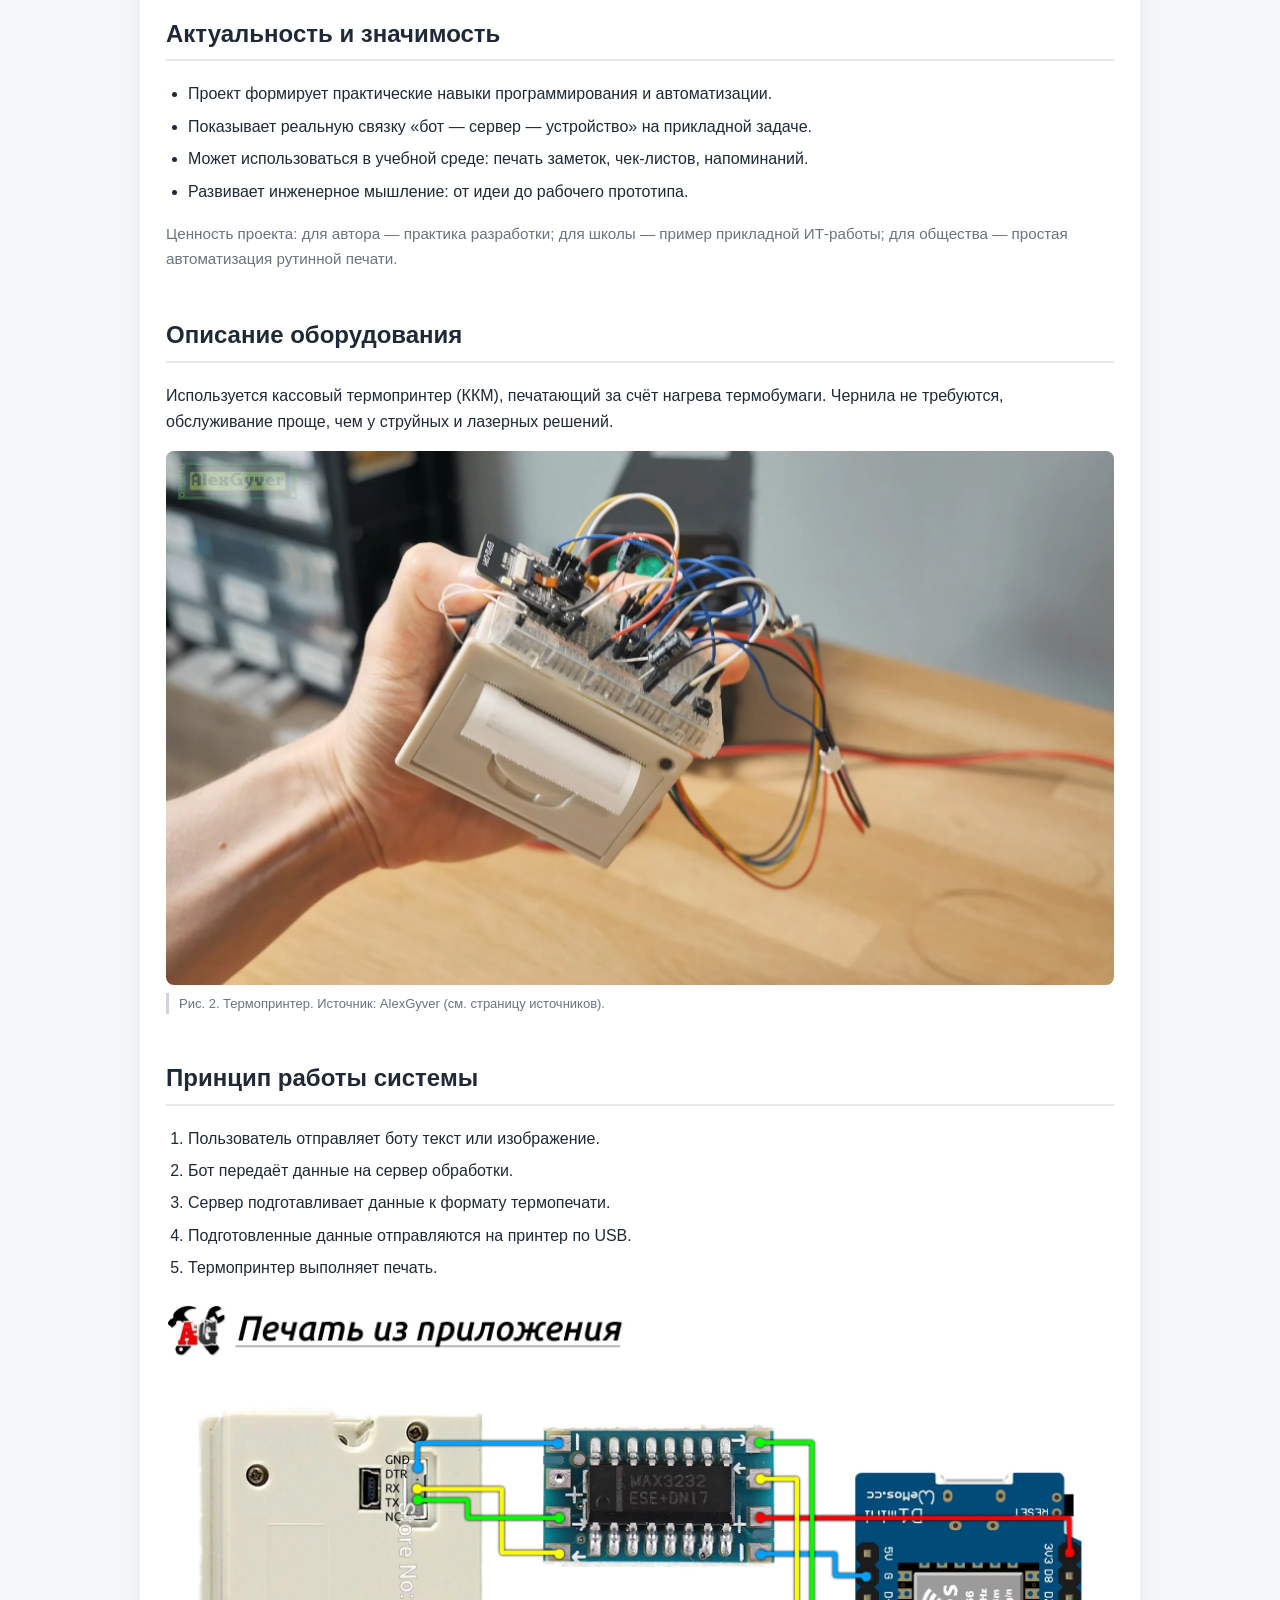
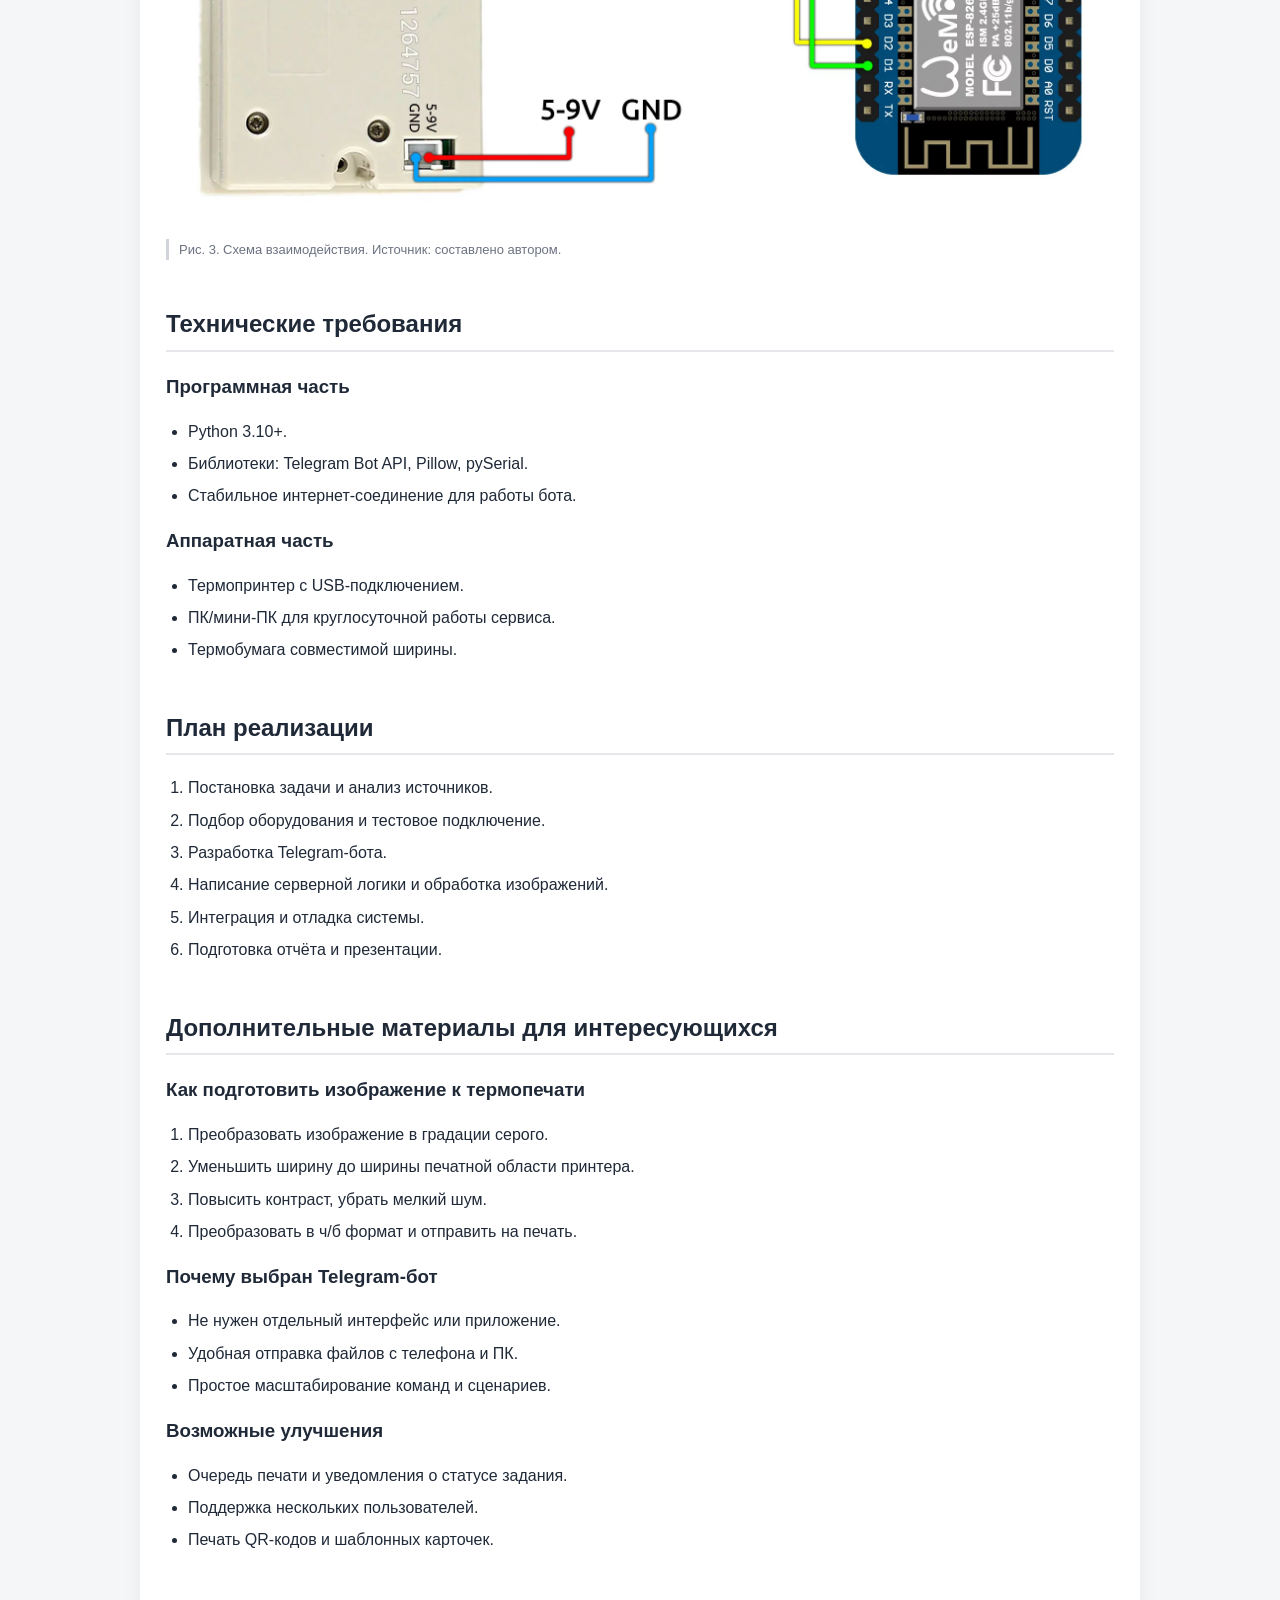
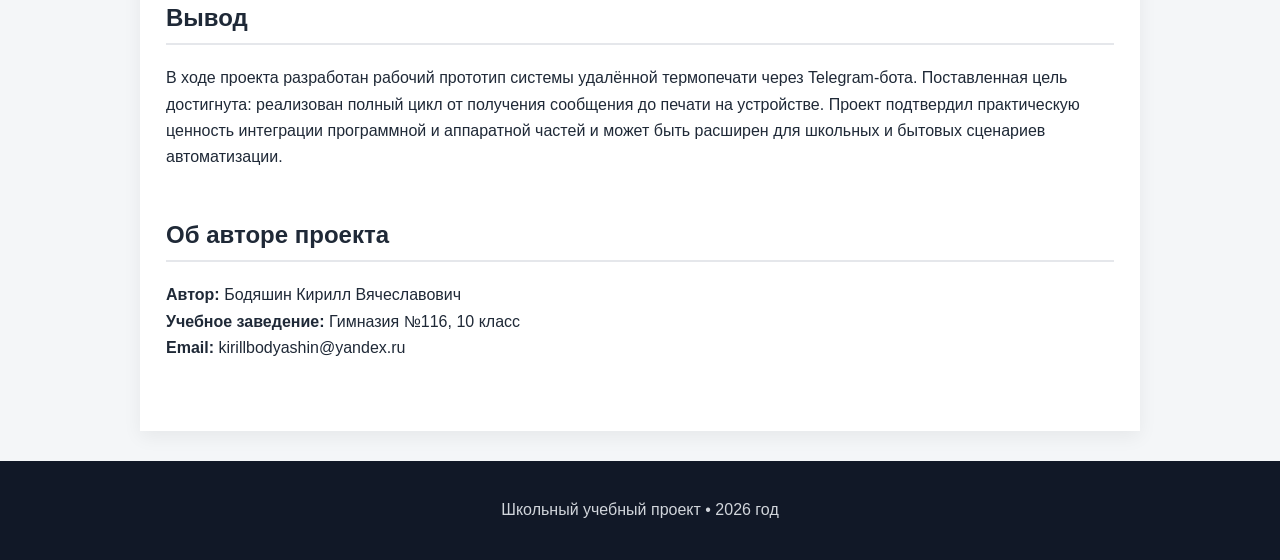
==== commit 0813f989: "Add files via upload" ====
--- a/index.html
+++ b/index.html
@@ -1,287 +1,212 @@
 <!DOCTYPE html>
 <html lang="ru">
 <head>
-    <meta charset="UTF-8">
-    <meta name="viewport" content="width=device-width, initial-scale=1.0">
-    <title>Термопринтер + Telegram-бот — школьный проект</title>
-
-    <style>
-        /* Плавная прокрутка к разделам */
-        html {
-            scroll-behavior: smooth;
-        }
-
-        body {
-            margin: 0;
-            font-family: Arial, Helvetica, sans-serif;
-            background-color: #f4f6f8;
-            color: #222;
-            line-height: 1.6;
-        }
-
-        header {
-            background: #1f2937;
-            color: #ffffff;
-            padding: 30px 20px;
-            text-align: center;
-        }
-
-        header h1 {
-            margin: 0;
-            font-size: 30px;
-        }
-
-        header p {
-            margin-top: 10px;
-            font-size: 16px;
-            color: #d1d5db;
-        }
-
-        /* ИСПРАВЛЕННАЯ НАВИГАЦИЯ: горизонтальный скролл на мобильных */
-        nav {
-            background: #111827;
-            display: flex;
-            justify-content: center; /* Центрируем на ПК */
-            overflow-x: auto;        /* Скролл на мобильных */
-            white-space: nowrap;      /* Ссылки в одну строку */
-            position: sticky;
-            top: 0;
-            z-index: 1000;
-            box-shadow: 0 4px 6px rgba(0,0,0,0.1);
-            -webkit-overflow-scrolling: touch;
-        }
-
-        /* Прячем некрасивый скроллбар */
-        nav::-webkit-scrollbar {
-            display: none;
-        }
-
-        nav a {
-            color: #ffffff;
-            text-decoration: none;
-            padding: 15px 20px;
-            font-size: 14px;
-            display: inline-block;
-            transition: background 0.3s;
-            flex-shrink: 0; /* Чтобы ссылки не сжимались */
-        }
-
-        nav a:hover {
-            background-color: #374151;
-        }
-
-        main {
-            max-width: 1000px;
-            margin: auto;
-            background: #ffffff;
-            padding: 25px;
-            box-shadow: 0 0 15px rgba(0,0,0,0.05);
-        }
-
-        section {
-            margin-bottom: 45px;
-            scroll-margin-top: 70px; /* Чтобы заголовок не заезжал под меню при прокрутке */
-        }
-
-        h2 {
-            color: #111827;
-            border-bottom: 2px solid #e5e7eb;
-            padding-bottom: 6px;
-            margin-bottom: 15px;
-        }
-
-        ul, ol {
-            padding-left: 20px;
-        }
-
-        /* Аннотации для источников */
-        .source-desc {
-            display: block;
-            font-size: 0.9em;
-            color: #555;
-            margin-top: 4px;
-            font-style: italic;
-        }
-
-        .source-list li {
-            margin-bottom: 15px;
-        }
-
-        img {
-            max-width: 100%;
-            border-radius: 6px;
-            margin: 10px 0;
-            display: block;
-        }
-
-        .caption {
-            font-size: 13px;
-            color: #666;
-            margin-bottom: 10px;
-            border-left: 3px solid #ddd;
-            padding-left: 10px;
-        }
-
-        footer {
-            background: #1f2937;
-            color: #d1d5db;
-            text-align: center;
-            padding: 20px;
-            font-size: 14px;
-            margin-top: 30px;
-        }
-
-        /* Адаптивность для очень маленьких экранов */
-        @media (max-width: 600px) {
-            nav {
-                justify-content: flex-start; /* На мобильных сдвигаем влево для скролла */
-            }
-            header h1 {
-                font-size: 24px;
-            }
-        }
-    </style>
+  <meta charset="UTF-8" />
+  <meta name="viewport" content="width=device-width, initial-scale=1.0" />
+  <meta name="description" content="Школьный проект: удалённая печать текста и изображений через Telegram-бота на термопринтер." />
+  <title>Термопринтер + Telegram-бот — школьный проект</title>
+  <link rel="stylesheet" href="style.css" />
 </head>
-
 <body>
-
-<header>
+  <a class="skip-link" href="#content">Перейти к содержанию</a>
+
+  <header>
     <h1>Проект «Термопринтер + Telegram-бот»</h1>
     <p>Школьный проект по предмету «Проектная деятельность»</p>
-</header>
-
-<nav>
+  </header>
+
+  <nav>
+    <a href="index.html" aria-current="page">Главная</a>
     <a href="#intro">Введение</a>
     <a href="#goal">Цель и задачи</a>
     <a href="#relevance">Актуальность</a>
     <a href="#printer">Оборудование</a>
     <a href="#system">Принцип работы</a>
     <a href="#requirements">Требования</a>
-    <a href="#plan">План реализации</a>
-    <a href="#sources">Источники</a>
+    <a href="#plan">План</a>
+    <a href="#extra">Доп. материалы</a>
+    <a href="#conclusion">Вывод</a>
+    <a href="sources.html">Источники</a>
     <a href="#author">Об авторе</a>
-</nav>
-
-<main>
-
-<section id="intro">
-    <h2>Введение</h2>
-    <p>
-        Данный проект посвящён созданию системы удаленной печати текстовых сообщений и изображений 
-        с использованием портативного термопринтера и интерфейса Telegram-бота.
-    </p>
-    <p>
-        Идея заключается в создании удобного моста между цифровой информацией в мессенджере 
-        и её физическим воплощением на бумаге.
-    </p>
-
-    <img src="images/project.jpg" alt="Общий вид проекта">
-    <div class="caption">Рис. 1. Общий вид проекта. Источник изображения: alexgyver.ru</div>
-</section>
-
-<section id="goal">
-    <h2>Цель и задачи проекта</h2>
-    <p><strong>Цель проекта:</strong> Разработка системы, позволяющей печатать текст и изображения на термопринтере с помощью Telegram-бота.</p>
-    <p><strong>Задачи проекта:</strong></p>
-    <ul>
-        <li>Изучить принцип работы термопринтеров.</li>
-        <li>Подобрать подходящий тип термопринтера.</li>
-        <li>Разработать Telegram-бота на языке Python.</li>
-        <li>Настроить сервер для обработки данных.</li>
-        <li>Объединить все компоненты в единую систему.</li>
-    </ul>
-</section>
-
-<section id="relevance">
-    <h2>Актуальность и значимость</h2>
-    <p>
-        Актуальность проекта заключается в возможности освоения практических навыков 
-        в области программирования, работы с оборудованием и автоматизации процессов. 
-        В ходе выполнения проекта приобретаются компетенции в сборке оборудования и настройке серверов.
-    </p>
-</section>
-
-<section id="printer">
-    <h2>Описание термопринтера</h2>
-    <p>
-        Для реализации проекта используется кассовый термопринтер (ККМ), принцип работы которого 
-        основан на нагреве специальной термобумаги. Это избавляет от необходимости использовать чернила.
-    </p>
-    <img src="images/printer.jpg" alt="Кассовый термопринтер">
-    <div class="caption">Рис. 2. Термопринтер. Источник изображения: alexgyver.ru</div>
-</section>
-
-<section id="system">
-    <h2>Принцип работы системы</h2>
-    <p>Система состоит из трёх основных компонентов: Telegram-бота, сервера и термопринтера:</p>
-    <ol>
-        <li>Пользователь отправляет сообщение боту.</li>
-        <li>Бот передаёт данные на сервер.</li>
-        <li>Сервер обрабатывает данные и отправляет их на принтер.</li>
+  </nav>
+
+  <main id="content">
+
+    <section id="intro">
+      <h2>Введение</h2>
+      <p>
+        Проект посвящён созданию системы удалённой печати текстовых сообщений и изображений
+        с использованием Telegram-бота и портативного термопринтера.
+      </p>
+      <p>
+        Основная идея — связать цифровую информацию из мессенджера с её физическим выводом на бумагу.
+      </p>
+
+      <div class="card">
+        <p><strong>Объект исследования:</strong> системы удалённой печати и взаимодействия программного обеспечения с аппаратными устройствами.</p>
+        <p><strong>Предмет исследования:</strong> использование Telegram-бота для передачи данных на термопринтер.</p>
+      </div>
+
+      <figure>
+        <img src="images/project.jpg" alt="Общий вид прототипа системы термопечати" />
+        <figcaption>Рис. 1. Общий вид проекта. Источник: авторская фотография.</figcaption>
+      </figure>
+    </section>
+
+    <section id="goal">
+      <h2>Цель и задачи проекта</h2>
+      <p><strong>Цель:</strong> разработать систему, позволяющую печатать текст и изображения на термопринтере с помощью Telegram-бота.</p>
+      <p><strong>Задачи:</strong></p>
+      <ul>
+        <li>Изучить принцип работы термопринтеров и термобумаги.</li>
+        <li>Подобрать подходящее оборудование и способ подключения.</li>
+        <li>Разработать Telegram-бота на Python для приёма команд и файлов.</li>
+        <li>Настроить серверную часть для обработки входящих данных.</li>
+        <li>Интегрировать все компоненты в единую систему.</li>
+        <li>Провести тестирование качества и стабильности печати.</li>
+      </ul>
+    </section>
+
+    <section id="relevance">
+      <h2>Актуальность и значимость</h2>
+      <ul>
+        <li>Проект формирует практические навыки программирования и автоматизации.</li>
+        <li>Показывает реальную связку «бот — сервер — устройство» на прикладной задаче.</li>
+        <li>Может использоваться в учебной среде: печать заметок, чек-листов, напоминаний.</li>
+        <li>Развивает инженерное мышление: от идеи до рабочего прототипа.</li>
+      </ul>
+      <p class="small">
+        Ценность проекта: для автора — практика разработки; для школы — пример прикладной ИТ-работы;
+        для общества — простая автоматизация рутинной печати.
+      </p>
+    </section>
+
+    <section id="printer">
+      <h2>Описание оборудования</h2>
+      <p>
+        Используется кассовый термопринтер (ККМ), печатающий за счёт нагрева термобумаги.
+        Чернила не требуются, обслуживание проще, чем у струйных и лазерных решений.
+      </p>
+
+      <figure>
+        <img src="images/printer.jpg" alt="Кассовый термопринтер для печати чеков и заметок" />
+        <figcaption>Рис. 2. Термопринтер. Источник: AlexGyver (см. страницу источников).</figcaption>
+      </figure>
+    </section>
+
+    <section id="system">
+      <h2>Принцип работы системы</h2>
+      <ol>
+        <li>Пользователь отправляет боту текст или изображение.</li>
+        <li>Бот передаёт данные на сервер обработки.</li>
+        <li>Сервер подготавливает данные к формату термопечати.</li>
+        <li>Подготовленные данные отправляются на принтер по USB.</li>
         <li>Термопринтер выполняет печать.</li>
-    </ol>
-    <img src="images/scheme.jpg" alt="Схема работы системы">
-    <div class="caption">Рис. 3. Схема взаимодействия. Источник схемы: alexgyver.ru</div>
-</section>
-
-<section id="requirements">
-    <h2>Технические требования</h2>
-    <h3>Программная часть</h3>
-    <ul>
-        <li>Язык программирования: Python 3.10+.</li>
-        <li>Библиотеки: API Telegram, Pillow (обработка изображений).</li>
-    </ul>
-    <h3>Аппаратная часть</h3>
-    <ul>
-        <li>Термопринтер с подключением по USB.</li>
-        <li>Сервер (ПК или микрокомпьютер) для стабильной работы.</li>
-    </ul>
-</section>
-
-<section id="plan">
-    <h2>План реализации проекта</h2>
-    <ol>
-        <li>Формулировка концепции и теоретическое исследование.</li>
-        <li>Выбор и приобретение необходимого оборудования.</li>
-        <li>Изучение Python и документации API.</li>
-        <li>Разработка программного кода бота.</li>
-        <li>Интеграция аппаратной части и тестирование.</li>
-        <li>Подготовка отчетной документации.</li>
-    </ol>
-</section>
-
-<section id="sources">
-    <h2>Используемые источники</h2>
-    <ul class="source-list">
-        <li>
-            <a href="https://alexgyver.ru/printer1/" target="_blank"><strong>AlexGyver — Термопринтер и печать изображений</strong></a>
-            <span class="source-desc">Основное руководство по аппаратной части и командам печати изображений.</span>
-        </li>
-        <li>
-            <a href="https://core.telegram.org/bots/api" target="_blank"><strong>Официальная документация Telegram Bot API</strong></a>
-            <span class="source-desc">Справочные материалы по созданию ботов и методам получения сообщений.</span>
-        </li>
-        <li>
-            <strong>Материалы тематических форумов</strong>
-            <span class="source-desc">Решения по обработке графики и конвертации фото в формат для термопечати.</span>
-        </li>
-    </ul>
-</section>
-
-<section id="author">
-    <h2>Об авторе проекта</h2>
-    <p>
-        <strong>Автор:</strong> Бодяшин Кирилл Вячеславович<br>
-        <strong>Учебное заведение:</strong> Гимназия №116, 10 класс<br>
+      </ol>
+
+      <figure>
+        <img src="images/scheme.jpg" alt="Схема взаимодействия Telegram-бота, сервера и термопринтера" />
+        <figcaption>Рис. 3. Схема взаимодействия. Источник: составлено автором.</figcaption>
+      </figure>
+    </section>
+
+    <section id="requirements">
+      <h2>Технические требования</h2>
+      <h3>Программная часть</h3>
+      <ul>
+        <li>Python 3.10+.</li>
+        <li>Библиотеки: Telegram Bot API, Pillow, pySerial.</li>
+        <li>Стабильное интернет-соединение для работы бота.</li>
+      </ul>
+
+      <h3>Аппаратная часть</h3>
+      <ul>
+        <li>Термопринтер с USB-подключением.</li>
+        <li>ПК/мини-ПК для круглосуточной работы сервиса.</li>
+        <li>Термобумага совместимой ширины.</li>
+      </ul>
+    </section>
+
+    <section id="plan">
+      <h2>План реализации</h2>
+      <ol>
+        <li>Постановка задачи и анализ источников.</li>
+        <li>Подбор оборудования и тестовое подключение.</li>
+        <li>Разработка Telegram-бота.</li>
+        <li>Написание серверной логики и обработка изображений.</li>
+        <li>Интеграция и отладка системы.</li>
+        <li>Подготовка отчёта и презентации.</li>
+      </ol>
+    </section>
+
+    <section id="extra">
+      <h2>Дополнительные материалы для интересующихся</h2>
+
+      <h3>Как подготовить изображение к термопечати</h3>
+      <ol>
+        <li>Преобразовать изображение в градации серого.</li>
+        <li>Уменьшить ширину до ширины печатной области принтера.</li>
+        <li>Повысить контраст, убрать мелкий шум.</li>
+        <li>Преобразовать в ч/б формат и отправить на печать.</li>
+      </ol>
+
+      <h3>Почему выбран Telegram-бот</h3>
+      <ul>
+        <li>Не нужен отдельный интерфейс или приложение.</li>
+        <li>Удобная отправка файлов с телефона и ПК.</li>
+        <li>Простое масштабирование команд и сценариев.</li>
+      </ul>
+
+      <h3>Возможные улучшения</h3>
+      <ul>
+        <li>Очередь печати и уведомления о статусе задания.</li>
+        <li>Поддержка нескольких пользователей.</li>
+        <li>Печать QR-кодов и шаблонных карточек.</li>
+      </ul>
+    </section>
+
+    <section id="conclusion">
+      <h2>Вывод</h2>
+      <p>
+        В ходе проекта разработан рабочий прототип системы удалённой термопечати через Telegram-бота.
+        Поставленная цель достигнута: реализован полный цикл от получения сообщения до печати на устройстве.
+        Проект подтвердил практическую ценность интеграции программной и аппаратной частей и может быть
+        расширен для школьных и бытовых сценариев автоматизации.
+      </p>
+    </section>
+
+    <section id="author">
+      <h2>Об авторе проекта</h2>
+      <p>
+        <strong>Автор:</strong> Бодяшин Кирилл Вячеславович<br />
+        <strong>Учебное заведение:</strong> Гимназия №116, 10 класс<br />
         <strong>Email:</strong> kirillbodyashin@yandex.ru
-    </p>
-</section>
-
-</main>
-
-<footer>
+      </p>
+    </section>
+
+  </main>
+
+  <footer>
     <p>Школьный учебный проект • 2026 год</p>
-</footer>
-
+  </footer>
+
+  <script>
+    // Подсветка активного пункта меню по секциям
+    const sectionLinks = document.querySelectorAll('nav a[href^="#"]');
+    const sections = [...sectionLinks].map(a => document.querySelector(a.getAttribute('href'))).filter(Boolean);
+
+    const observer = new IntersectionObserver((entries) => {
+      entries.forEach(entry => {
+        if (entry.isIntersecting) {
+          const id = '#' + entry.target.id;
+          sectionLinks.forEach(link => {
+            link.classList.toggle('active', link.getAttribute('href') === id);
+          });
+        }
+      });
+    }, { rootMargin: "-35% 0px -55% 0px", threshold: 0 });
+
+    sections.forEach(sec => observer.observe(sec));
+  </script>
 </body>
 </html>
--- a/style.css
+++ b/style.css
@@ -0,0 +1,151 @@
+:root {
+  --bg: #f4f6f8;
+  --surface: #ffffff;
+  --text: #1f2937;
+  --muted: #6b7280;
+  --header: #111827;
+  --nav: #0f172a;
+  --nav-hover: #1f2937;
+  --line: #e5e7eb;
+  --accent: #2563eb;
+  --shadow: 0 6px 18px rgba(0, 0, 0, 0.06);
+}
+
+* { box-sizing: border-box; }
+
+html { scroll-behavior: smooth; }
+
+body {
+  margin: 0;
+  font-family: Arial, Helvetica, sans-serif;
+  color: var(--text);
+  background: var(--bg);
+  line-height: 1.65;
+}
+
+.skip-link {
+  position: absolute;
+  left: -9999px;
+  top: auto;
+}
+.skip-link:focus {
+  left: 12px;
+  top: 12px;
+  z-index: 9999;
+  background: #fff;
+  padding: 10px 12px;
+  border: 2px solid var(--accent);
+  border-radius: 8px;
+}
+
+header {
+  background: var(--header);
+  color: #fff;
+  text-align: center;
+  padding: 32px 20px;
+}
+header h1 {
+  margin: 0;
+  font-size: 30px;
+}
+header p {
+  margin: 10px 0 0;
+  color: #d1d5db;
+}
+
+nav {
+  position: sticky;
+  top: 0;
+  z-index: 1000;
+  display: flex;
+  justify-content: center;
+  gap: 2px;
+  overflow-x: auto;
+  white-space: nowrap;
+  background: var(--nav);
+  box-shadow: 0 4px 8px rgba(0,0,0,.14);
+  -webkit-overflow-scrolling: touch;
+}
+nav::-webkit-scrollbar { display: none; }
+
+nav a {
+  color: #fff;
+  text-decoration: none;
+  padding: 14px 16px;
+  font-size: 14px;
+  display: inline-block;
+}
+nav a:hover,
+nav a.active,
+nav a[aria-current="page"] {
+  background: var(--nav-hover);
+}
+
+main {
+  max-width: 1000px;
+  margin: 0 auto;
+  background: var(--surface);
+  padding: 26px;
+  box-shadow: var(--shadow);
+}
+
+section {
+  margin-bottom: 44px;
+  scroll-margin-top: 74px;
+}
+
+h2 {
+  margin-top: 0;
+  border-bottom: 2px solid var(--line);
+  padding-bottom: 6px;
+}
+h3 { margin: 14px 0 8px; }
+
+ul, ol { padding-left: 22px; }
+li { margin-bottom: 6px; }
+
+.card {
+  background: #f9fafb;
+  border: 1px solid #e5e7eb;
+  border-radius: 10px;
+  padding: 14px 16px;
+}
+
+figure { margin: 12px 0; }
+img {
+  max-width: 100%;
+  display: block;
+  border-radius: 8px;
+}
+figcaption {
+  margin-top: 8px;
+  font-size: 13px;
+  color: var(--muted);
+  border-left: 3px solid #d1d5db;
+  padding-left: 10px;
+}
+
+.source-list li { margin-bottom: 14px; }
+.source-desc {
+  display: block;
+  color: #4b5563;
+  font-size: 0.93em;
+  margin-top: 4px;
+  font-style: italic;
+}
+
+footer {
+  background: var(--header);
+  color: #d1d5db;
+  text-align: center;
+  padding: 20px;
+  margin-top: 30px;
+}
+
+.small { color: var(--muted); font-size: 0.95em; }
+
+@media (max-width: 760px) {
+  nav { justify-content: flex-start; }
+  header h1 { font-size: 24px; }
+  main { padding: 18px; }
+}
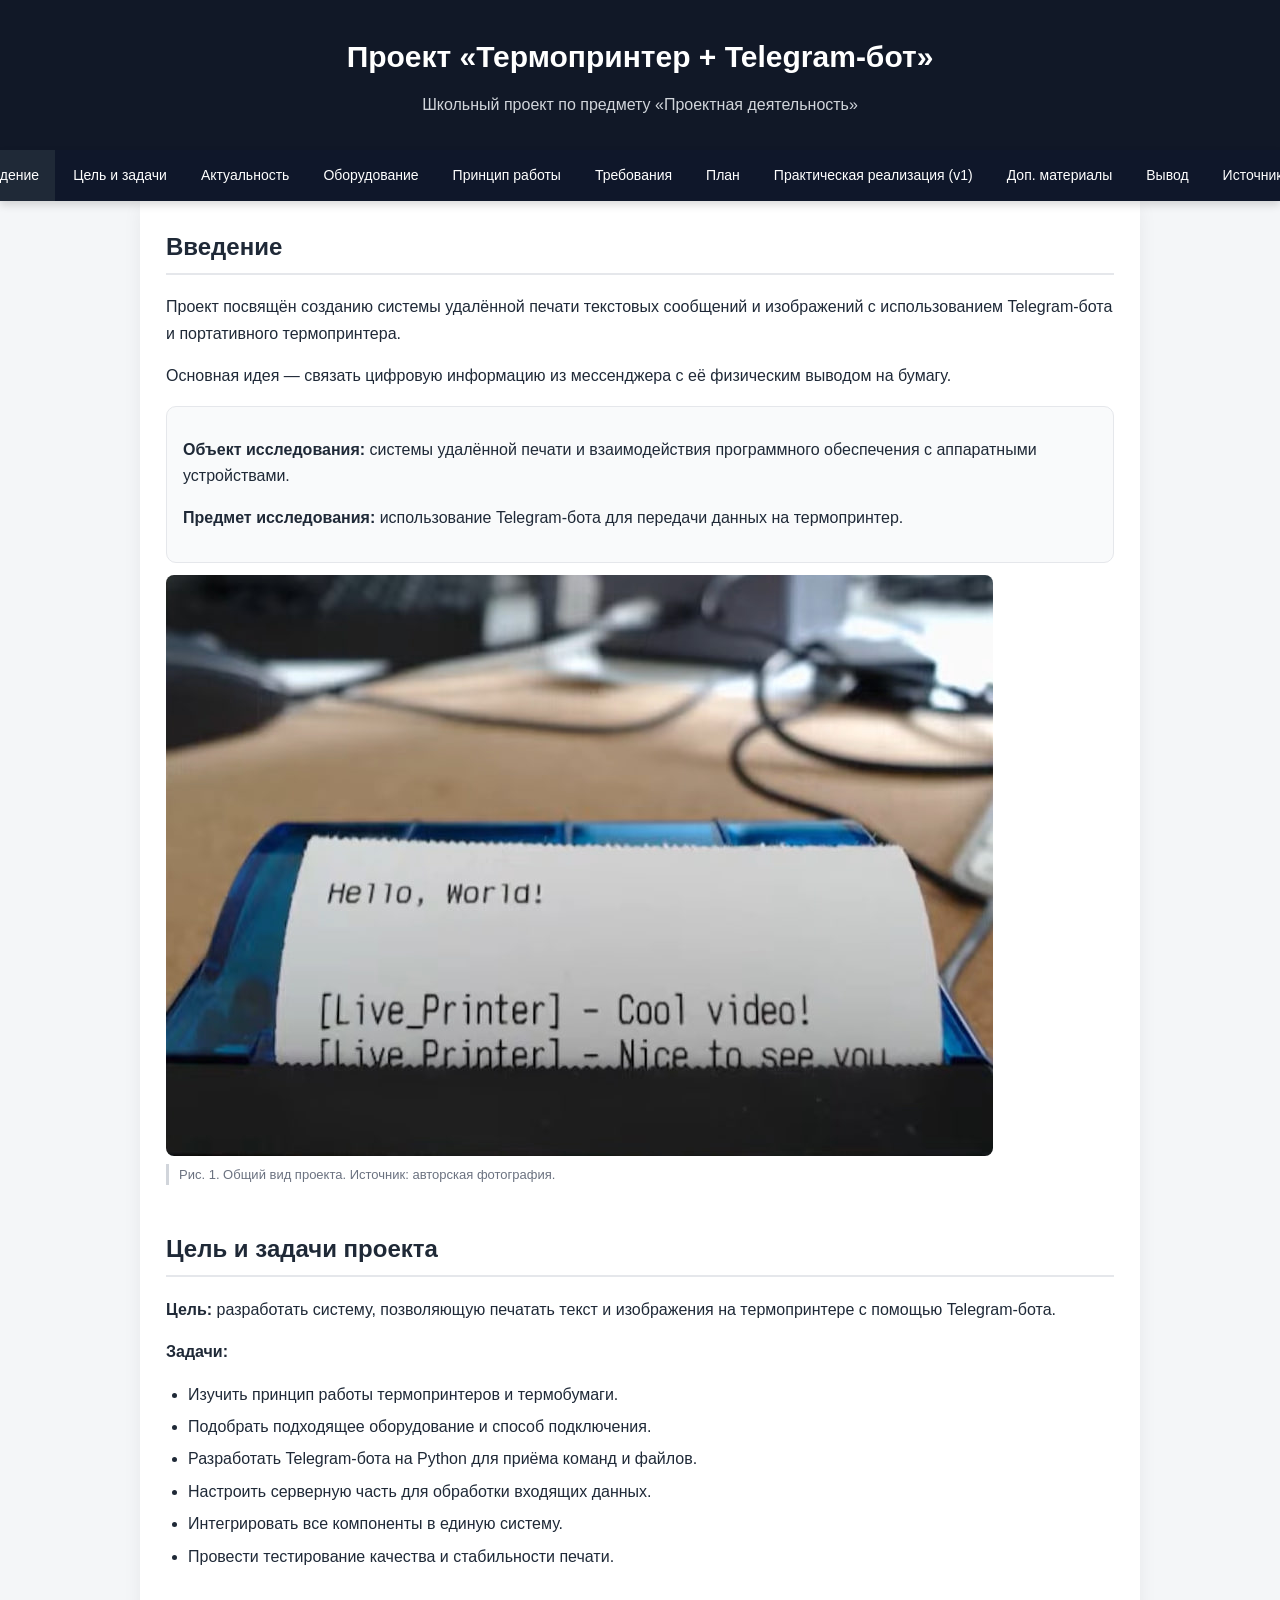
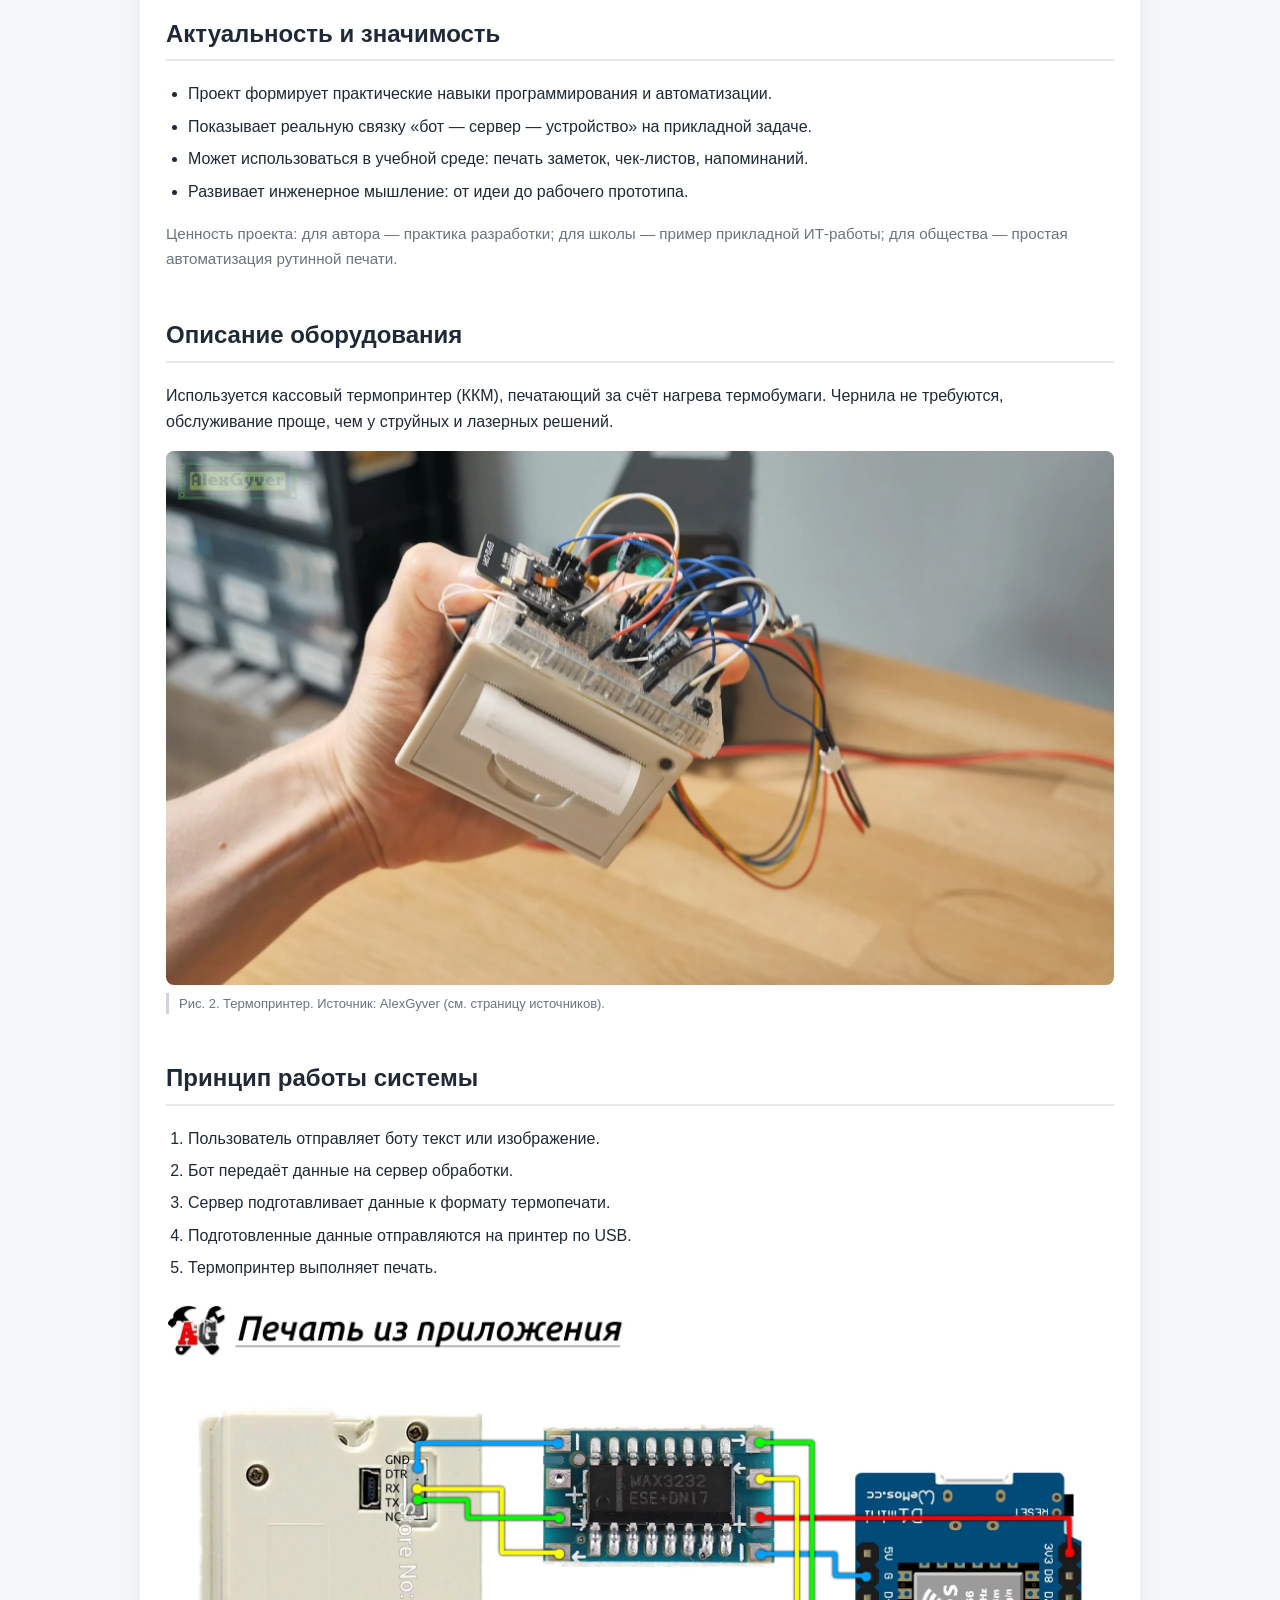
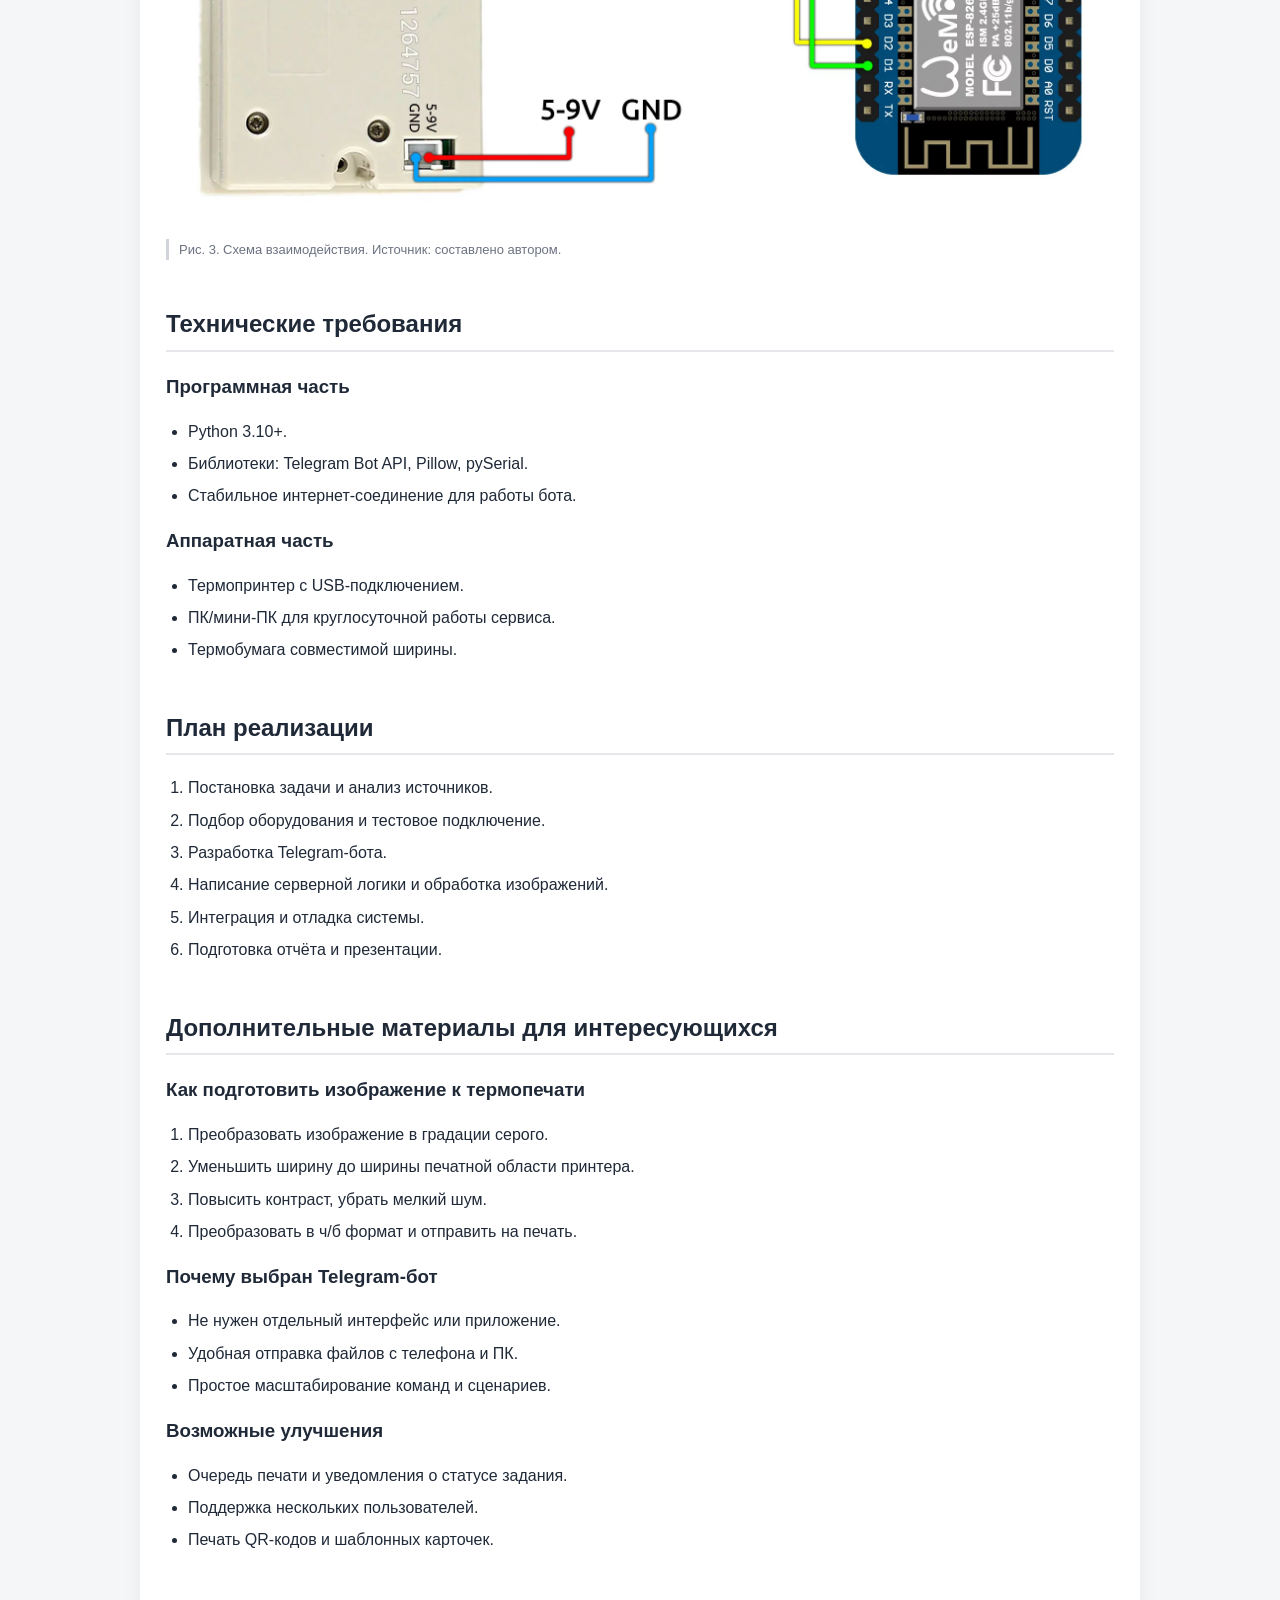
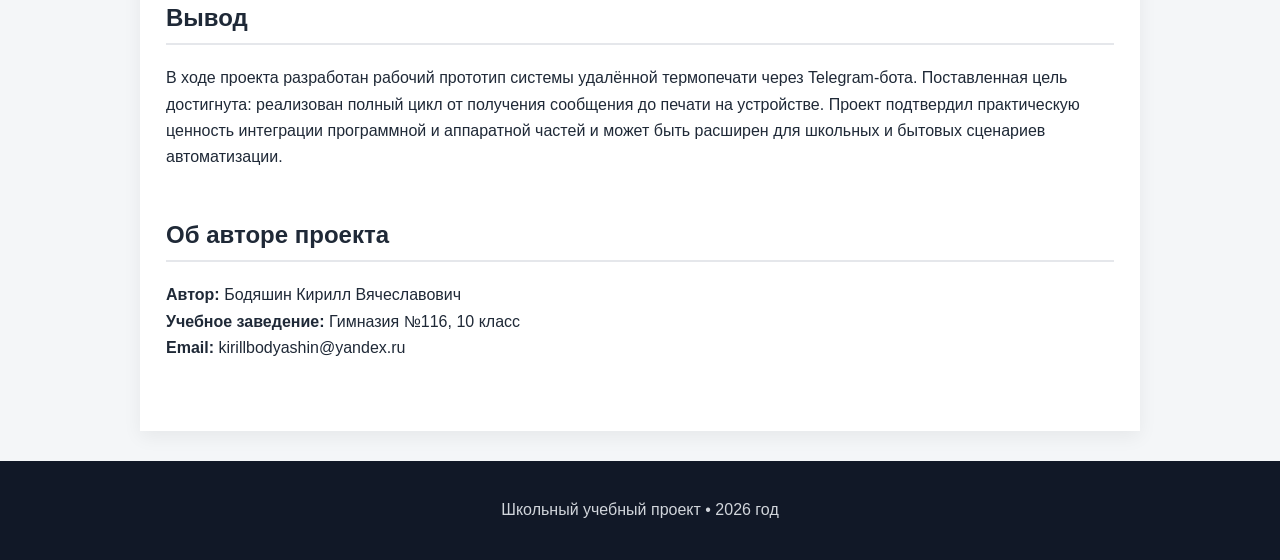
==== commit 83f3118d: "Add files via upload" ====
--- a/index.html
+++ b/index.html
@@ -24,6 +24,7 @@
     <a href="#system">Принцип работы</a>
     <a href="#requirements">Требования</a>
     <a href="#plan">План</a>
+    <a href="v1.html">Практическая реализация (v1)</a>
     <a href="#extra">Доп. материалы</a>
     <a href="#conclusion">Вывод</a>
     <a href="sources.html">Источники</a>
